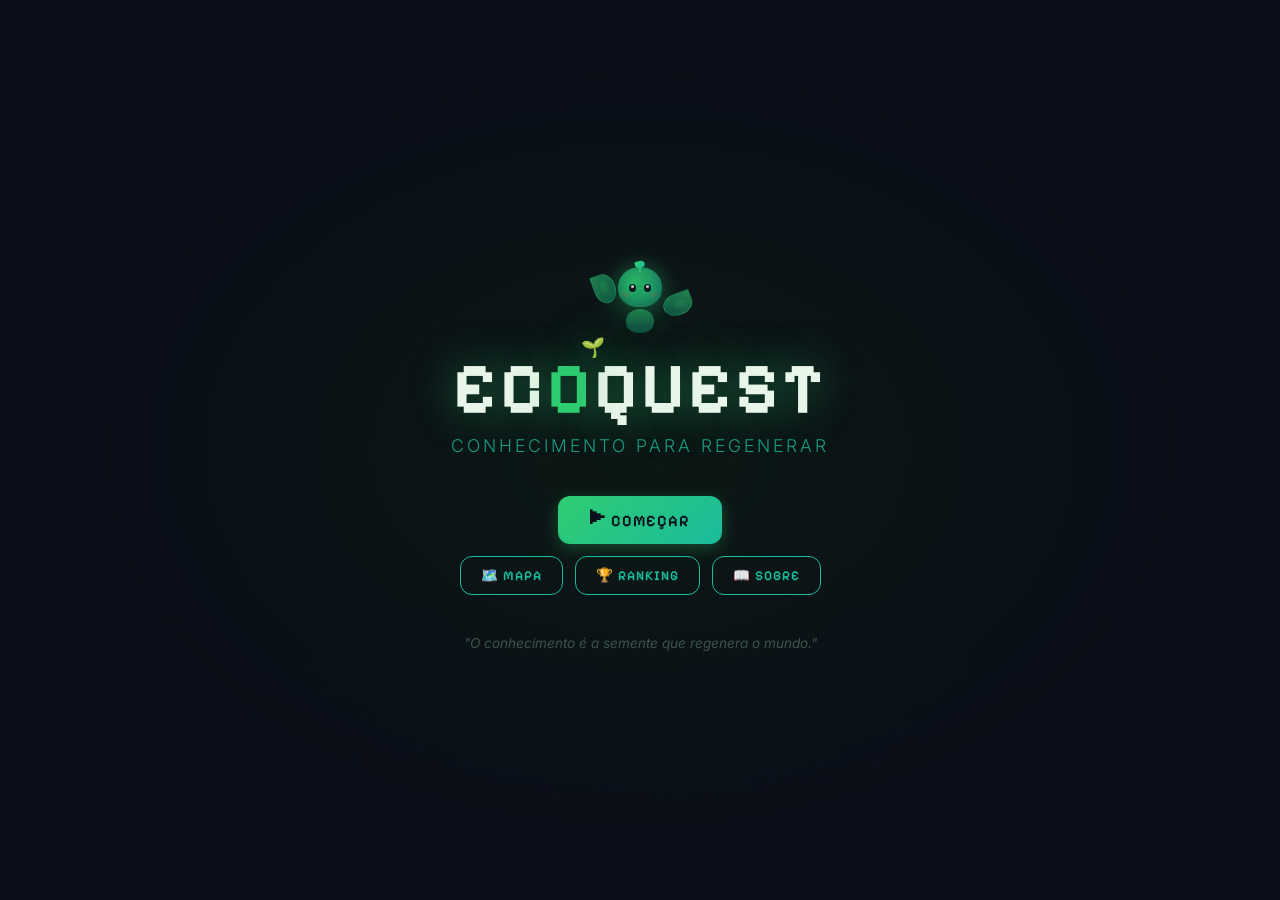
==== index.html @ da59be62 "primeiro commit" ====
<!DOCTYPE html>
<html lang="pt-BR">
<head>
  <meta charset="UTF-8">
  <meta name="viewport" content="width=device-width, initial-scale=1.0">
  <title>ECOQUEST — Conhecimento para Regenerar</title>
  <link rel="stylesheet" href="css/style.css">
  <link rel="icon" href="data:image/svg+xml,<svg xmlns='http://www.w3.org/2000/svg' viewBox='0 0 100 100'><text y='.9em' font-size='90'>🌱</text></svg>">
</head>
<body>
  <canvas id="particles-canvas"></canvas>

  <div id="parallax-container">
    <div class="parallax-layer layer-stars" data-speed="0.015"></div>
    <div class="parallax-layer layer-nebula" data-speed="0.025"></div>
    <div class="parallax-layer layer-mountains" data-speed="0.04"></div>
    <div class="parallax-layer layer-trees" data-speed="0.07"></div>
    <div class="parallax-layer layer-ground" data-speed="0.12"></div>
  </div>

  <div id="app">

    <!-- HUD -->
    <div class="hud" id="hud" style="display:none;">
      <div class="hud-left">
        <span class="hud-item">
          <span class="icon">🌱</span>
          <span class="label">Sementes:</span>
          <span class="value" id="hud-seeds">0</span>
        </span>
        <span class="hud-item">
          <span class="icon">⭐</span>
          <span class="label">Nível:</span>
          <span class="value" id="hud-level">1</span>
        </span>
        <span class="hud-item">
          <span class="icon">🔥</span>
          <span class="label">Combo:</span>
          <span class="value" id="hud-combo">0</span>
        </span>
        <span class="hud-item" id="hud-player" style="opacity:0.6;">
          <span class="icon">👤</span>
          <span class="value" id="hud-username" style="font-size:0.7rem;">Jogador</span>
        </span>
      </div>
      <div class="hud-right">
        <span class="hud-item">
          <span class="icon">✨</span>
          <span class="label">XP:</span>
          <span class="value" id="hud-xp">0</span>
        </span>
        <button class="hud-hamburger" id="hud-menu-btn">☰</button>
      </div>
    </div>

    <!-- SCREEN: INITIAL -->
    <div class="screen active" id="screen-initial">
      <div class="initial-content">
        <div class="sprite sprite-eco" id="eco-intro-sprite">
          <div class="sprite-eco-sparkle"></div>
          <div class="sprite-eco-sparkle"></div>
          <div class="sprite-eco-sparkle"></div>
          <div class="sprite-eco-sparkle"></div>
          <div class="sprite-eco-sparkle"></div>
          <div class="sprite-eco-ear left"></div>
          <div class="sprite-eco-ear right"></div>
          <div class="sprite-eco-head">
            <div class="sprite-eco-sprout"></div>
            <div class="sprite-eco-cheek left"></div>
            <div class="sprite-eco-cheek right"></div>
            <div class="sprite-eco-eyes">
              <div class="sprite-eco-eye"></div>
              <div class="sprite-eco-eye"></div>
            </div>
          </div>
          <div class="sprite-eco-body"></div>
        </div>
        <div class="initial-logo">
          <div class="initial-logo-main">
            <span>EC</span><span class="o-letter">O</span><span>QUEST</span>
          </div>
        </div>
        <div class="initial-subtitle">CONHECIMENTO PARA REGENERAR</div>
        <button class="btn-crystal" onclick="showScreen('screen-login')">
          ▶ Começar
        </button>
        <div style="margin-top:12px;display:flex;gap:12px;justify-content:center;flex-wrap:wrap;">
          <button class="btn-crystal secondary small" onclick="showScreen('screen-roadmap')">🗺️ Mapa</button>
          <button class="btn-crystal secondary small" onclick="showScreen('screen-ranking')">🏆 Ranking</button>
          <button class="btn-crystal secondary small" onclick="showScreen('screen-about')">📖 Sobre</button>
        </div>
        <div class="initial-quote">"O conhecimento é a semente que regenera o mundo."</div>
      </div>
    </div>

    <!-- SCREEN: LOGIN -->
    <div class="screen" id="screen-login">
      <div class="glass" style="padding:32px;max-width:400px;width:100%;text-align:center;">
        <div style="font-size:3rem;margin-bottom:12px;">🌱</div>
        <div style="font-family:var(--font-display);font-size:1.2rem;color:var(--emerald-glow);margin-bottom:8px;">Qual seu nome?</div>
        <div style="font-size:0.85rem;color:var(--moss-gray);margin-bottom:20px;">Digite um nome para salvar seu progresso</div>
        <input class="settings-input" id="login-name" placeholder="Seu nome..." maxlength="20" style="text-align:center;font-size:1.1rem;margin-bottom:16px;">
        <div id="login-status" style="font-size:0.8rem;color:var(--moss-gray);margin-bottom:12px;min-height:20px;"></div>
        <button class="btn-crystal" onclick="doLogin()" id="login-btn">▶ Entrar</button>
        <button class="btn-crystal secondary small" onclick="showScreen('screen-initial')" style="margin-top:8px;">← Voltar</button>
      </div>
    </div>

    <!-- SCREEN: MENU -->
    <div class="screen" id="screen-menu">
      <div class="menu-grid" style="animation: fadeInUp 0.5s ease;">
        <div class="menu-item" onclick="showBiomeSelector()">
          <span class="menu-item-icon">🌿</span>
          <div class="menu-item-label">Jogar Quiz</div>
          <div class="menu-item-desc">Teste seus conhecimentos</div>
        </div>
        <div class="menu-item" onclick="showScreen('screen-roadmap')">
          <span class="menu-item-icon">🗺️</span>
          <div class="menu-item-label">Jornada</div>
          <div class="menu-item-desc">Mapa dos Biomas</div>
        </div>
        <div class="menu-item" onclick="showScreen('screen-missions')">
          <span class="menu-item-icon">⚔️</span>
          <div class="menu-item-label">Missões</div>
          <div class="menu-item-desc">Desafios diários</div>
        </div>
        <div class="menu-item" onclick="showScreen('screen-ranking')">
          <span class="menu-item-icon">🏆</span>
          <div class="menu-item-label">Ranking</div>
          <div class="menu-item-desc">Classificação</div>
        </div>
        <div class="menu-item" onclick="showScreen('screen-achievements')">
          <span class="menu-item-icon">🎖️</span>
          <div class="menu-item-label">Conquistas</div>
          <div class="menu-item-desc">Medalhas e troféus</div>
        </div>
        <div class="menu-item" onclick="showScreen('screen-about')">
          <span class="menu-item-icon">📖</span>
          <div class="menu-item-label">Sobre</div>
          <div class="menu-item-desc">O Projeto</div>
        </div>
        <div class="menu-item" onclick="showScreen('screen-settings')">
          <span class="menu-item-icon">⚙️</span>
          <div class="menu-item-label">Ajustes</div>
          <div class="menu-item-desc">Configurações</div>
        </div>
      </div>
      <button class="back-btn" onclick="showScreen('screen-initial')" style="top:60px;">← Sair</button>
    </div>

    <!-- SCREEN: BIOME SELECTOR -->
    <div class="screen" id="screen-biome-select">
      <div class="glass" style="padding:28px 24px;max-width:550px;width:100%;text-align:center;">
        <div style="font-family:var(--font-display);font-size:1.3rem;color:var(--emerald-glow);margin-bottom:8px;">🌍 Escolha um Bioma</div>
        <div style="font-size:0.85rem;color:var(--moss-gray);margin-bottom:16px;">Selecione uma área para explorar</div>
        <div class="biome-selector" id="biome-selector"></div>
        <div style="font-family:var(--font-display);font-size:0.9rem;color:var(--moss-gray);margin-bottom:12px;">Dificuldade</div>
        <div class="difficulty-selector" id="difficulty-selector">
          <div class="difficulty-option selected" data-diff="facil" onclick="selectDifficulty(this)">🌱 Fácil</div>
          <div class="difficulty-option" data-diff="medio" onclick="selectDifficulty(this)">🌿 Médio</div>
          <div class="difficulty-option" data-diff="dificil" onclick="selectDifficulty(this)">🌳 Difícil</div>
        </div>
        <button class="btn-crystal" onclick="startQuiz()" style="margin-top:12px;">▶ Explorar</button>
        <button class="btn-crystal secondary small" onclick="showScreen('screen-menu')" style="margin-top:8px;">← Voltar</button>
      </div>
    </div>

    <!-- SCREEN: QUIZ -->
    <div class="screen" id="screen-quiz">
      <div class="quiz-container">
        <div class="quiz-header">
          <div class="quiz-biome">
            <span class="quiz-biome-icon" id="quiz-biome-icon">🌲</span>
            <span id="quiz-biome-name">Florestas</span>
          </div>
          <div class="quiz-progress-text" id="quiz-progress">1/10</div>
          <div class="quiz-timer" id="quiz-timer">⏱️ 0:45</div>
        </div>
        <div class="progress-vine">
          <div class="progress-vine-fill" id="progress-fill" style="width:0%"></div>
        </div>
        <div class="quiz-question-card glass">
          <div class="quiz-question-number" id="quiz-q-number">PERGUNTA 1</div>
          <div class="quiz-question-text" id="quiz-question">Carregando...</div>
        </div>
        <div class="quiz-options" id="quiz-options"></div>
        <div class="quiz-footer">
          <div class="quiz-combo" id="quiz-combo">🔥 Combo: 0</div>
          <div class="sprite sprite-eco sprite-eco-sm" id="quiz-eco">
            <div class="sprite-eco-sparkle"></div>
            <div class="sprite-eco-sparkle"></div>
            <div class="sprite-eco-sparkle"></div>
            <div class="sprite-eco-ear left"></div>
            <div class="sprite-eco-ear right"></div>
            <div class="sprite-eco-head">
              <div class="sprite-eco-sprout"></div>
              <div class="sprite-eco-cheek left"></div>
              <div class="sprite-eco-cheek right"></div>
              <div class="sprite-eco-eyes">
                <div class="sprite-eco-eye"></div>
                <div class="sprite-eco-eye"></div>
              </div>
            </div>
            <div class="sprite-eco-body"></div>
          </div>
          <div class="quiz-xp" id="quiz-xp">⭐ XP: +0</div>
        </div>
      </div>
      <button class="back-btn" onclick="cancelQuiz()" style="top:60px;">← Sair</button>
    </div>

    <!-- SCREEN: RESULT -->
    <div class="screen" id="screen-result">
      <div class="result-container">
        <div class="result-title">Quiz Completo!</div>
        <div class="sprite-tree" id="result-tree">
          <div class="sprite-tree-crown"></div>
          <div class="sprite-tree-trunk"></div>
        </div>
        <div class="result-medal" id="result-medal">🏅</div>
        <div class="result-rank" id="result-rank">🌱 Semente</div>
        <div class="result-stats">
          <div class="result-stat">
            <div class="result-stat-value" id="result-score">0</div>
            <div class="result-stat-label">Pontuação</div>
          </div>
          <div class="result-stat">
            <div class="result-stat-value" id="result-xp">+0</div>
            <div class="result-stat-label">XP Ganho</div>
          </div>
          <div class="result-stat">
            <div class="result-stat-value" id="result-combo">0</div>
            <div class="result-stat-label">Combo Máximo</div>
          </div>
        </div>
        <div class="result-phrase" id="result-phrase">"Cada acerto é uma árvore plantada no futuro."</div>
        <div class="result-buttons">
          <button class="btn-crystal" onclick="showScreen('screen-menu')">📋 Menu</button>
          <button class="btn-crystal secondary" onclick="showScreen('screen-roadmap')">🗺️ Jornada</button>
          <button class="btn-crystal small" onclick="showBiomeSelector()">↻ Jogar Novamente</button>
        </div>
      </div>
    </div>

    <!-- SCREEN: ACHIEVEMENTS -->
    <div class="screen" id="screen-achievements">
      <div class="achievements-container">
        <div class="achievements-title">📖 Conquistas</div>
        <div id="achievements-list"></div>
      </div>
      <button class="back-btn" onclick="showScreen('screen-menu')">← Voltar</button>
    </div>

    <!-- SCREEN: RANKING -->
    <div class="screen" id="screen-ranking">
      <div class="ranking-container">
        <div class="ranking-title">🏆 Ranking</div>
        <div class="ranking-podium" id="ranking-podium"></div>
        <div class="ranking-list" id="ranking-list"></div>
      </div>
      <button class="back-btn" onclick="showScreen('screen-menu')">← Voltar</button>
    </div>

    <!-- SCREEN: MISSIONS -->
    <div class="screen" id="screen-missions">
      <div class="missions-container">
        <div class="missions-title">Missões</div>
        <div class="missions-section-title">🌱 Diárias</div>
        <div id="missions-daily"></div>
        <div class="missions-section-title">🌳 Semanais</div>
        <div id="missions-weekly"></div>
      </div>
      <button class="back-btn" onclick="showScreen('screen-menu')">← Voltar</button>
    </div>

    <!-- SCREEN: ROADMAP -->
    <div class="screen" id="screen-roadmap">
      <div class="roadmap-container">
        <div class="roadmap-title">🗺️ Jornada dos Biomas</div>
        <svg class="roadmap-svg" id="roadmap-svg" viewBox="0 0 800 500" xmlns="http://www.w3.org/2000/svg">
          <defs>
            <filter id="nodeGlow">
              <feGaussianBlur stdDeviation="3" result="coloredBlur"/>
              <feMerge>
                <feMergeNode in="coloredBlur"/>
                <feMergeNode in="SourceGraphic"/>
              </feMerge>
            </filter>
            <linearGradient id="pathGrad" x1="0%" y1="0%" x2="100%" y2="0%">
              <stop offset="0%" stop-color="#2ECC71" stop-opacity="0.3"/>
              <stop offset="100%" stop-color="#1ABC9C" stop-opacity="0.6"/>
            </linearGradient>
          </defs>
        </svg>
      </div>
      <button class="back-btn" onclick="showScreen('screen-menu')">← Voltar</button>
    </div>

    <!-- SCREEN: SETTINGS -->
    <div class="screen" id="screen-settings">
      <div class="settings-container">
        <div class="settings-title">⚙️ Configurações</div>
        <div class="glass" style="padding:24px;">
          <div class="settings-group">
            <label class="settings-label">Jogador</label>
            <div style="display:flex;align-items:center;gap:10px;">
              <span style="font-family:var(--font-display);font-size:1rem;color:var(--spore-white);" id="settings-display-name">Jogador</span>
              <button class="btn-crystal secondary small" onclick="logout()">🚪 Trocar de nome</button>
            </div>
          </div>
          <div class="settings-group">
            <label class="settings-label">Efeitos Sonoros</label>
            <div style="display:flex;gap:10px;">
              <button class="btn-crystal small" onclick="toggleSound(true)" id="sound-on-btn">🔊 Ligado</button>
              <button class="btn-crystal secondary small" onclick="toggleSound(false)" id="sound-off-btn">🔇 Desligado</button>
            </div>
          </div>
        </div>
      </div>
      <button class="back-btn" onclick="showScreen('screen-menu')">← Voltar</button>
    </div>

    <!-- SCREEN: ABOUT -->
    <div class="screen" id="screen-about">
      <div class="about-container">
        <div class="about-title">📖 Sobre o ECOQUEST</div>
        <div class="glass" style="padding:24px;">
          <div class="about-content">
            <p><strong>ECOQUEST</strong> é um projeto educacional interativo que usa quizzes para ensinar sobre meio ambiente de forma divertida.</p>
            <p>🌱 <strong>Missão:</strong> Transformar conhecimento ambiental em uma experiência de jogo inesquecível.</p>
            <p>🌍 <strong>Visão:</strong> Um mundo onde cada pessoa entende seu papel na proteção do planeta.</p>
            <p>💚 <strong>Valores:</strong> Sustentabilidade, educação, diversão e esperança.</p>
            <p style="margin-top:16px;text-align:center;color:var(--emerald-glow);">
              ✦ ECOQUEST v1.0 — "Conhecimento para Regenerar" ✦
            </p>
            <p style="text-align:center;color:var(--moss-gray);font-size:0.8rem;">
              Projeto de Pesquisa 2026 • Equipe ECOQUEST
            </p>
          </div>
        </div>
      </div>
      <button class="back-btn" onclick="showScreen('screen-menu')">← Voltar</button>
    </div>

    <!-- EXPLANATION OVERLAY -->
    <div class="explanation-overlay" id="explanation-overlay">
      <div class="explanation-card glass">
        <div class="explanation-icon" id="explanation-icon">💡</div>
        <div class="explanation-text" id="explanation-text"></div>
        <button class="btn-crystal" onclick="closeExplanation()">Continuar →</button>
      </div>
    </div>

    <!-- LEVEL UP OVERLAY -->
    <div class="levelup-overlay" id="levelup-overlay">
      <div class="levelup-content">
        <div class="levelup-icon">🌟</div>
        <div class="levelup-title">Nível <span id="levelup-number">2</span>!</div>
        <div class="levelup-subtitle">Continue respondendo perguntas para subir de nível</div>
        <button class="btn-crystal" onclick="closeLevelUp()" style="margin-top:20px;">Continuar</button>
      </div>
    </div>

  </div>

  <script src="js/questions.js"></script>
  <script src="js/supabase.js"></script>
  <script src="js/app.js"></script>
</body>
</html>
---- css/style.css ----
@import url('https://fonts.googleapis.com/css2?family=Inter:wght@300;400;500;600;700;800&family=Press+Start+2P&display=swap');
@import url('https://fonts.googleapis.com/css2?family=Pixelify+Sans:wght@400;500;600;700&display=swap');

:root {
  --deep-void: #0A0E1A;
  --forest-night: #0D1B14;
  --emerald-glow: #2ECC71;
  --cyan-biolume: #1ABC9C;
  --ocean-depth: #0D47A1;
  --amber-spark: #F39C12;
  --spore-white: #E8F5E9;
  --moss-gray: #5D7B6F;
  --crystal-pink: #E91E63;
  --toxic-warning: #E74C3C;
  --card-bg: rgba(13, 27, 20, 0.7);
  --card-border: rgba(46, 204, 113, 0.15);
  --glow-green: 0 0 20px rgba(46, 204, 113, 0.3);
  --glow-cyan: 0 0 20px rgba(26, 188, 156, 0.3);
  --glow-gold: 0 0 20px rgba(243, 156, 18, 0.3);
  --font-display: 'Pixelify Sans', 'Press Start 2P', monospace;
  --font-body: 'Inter', system-ui, sans-serif;
}

* {
  margin: 0;
  padding: 0;
  box-sizing: border-box;
}

html, body {
  width: 100%;
  height: 100%;
  overflow: hidden;
  background: var(--deep-void);
  color: var(--spore-white);
  font-family: var(--font-body);
  -webkit-font-smoothing: antialiased;
}

#particles-canvas {
  position: fixed;
  top: 0;
  left: 0;
  width: 100%;
  height: 100%;
  z-index: 0;
  pointer-events: none;
}

/* ─── PARALLAX SYSTEM ────────────────────────────────────── */
#parallax-container {
  position: fixed;
  top: 0;
  left: 0;
  width: 100%;
  height: 100%;
  z-index: 0;
  pointer-events: none;
  overflow: hidden;
}

.parallax-layer {
  position: absolute;
  top: -5%;
  left: -5%;
  width: 110%;
  height: 110%;
  will-change: transform;
}

.layer-stars {
  background:
    radial-gradient(1px 1px at 10% 20%, rgba(255,255,255,0.6), transparent),
    radial-gradient(1px 1px at 30% 50%, rgba(255,255,255,0.4), transparent),
    radial-gradient(1.5px 1.5px at 50% 10%, rgba(255,255,255,0.7), transparent),
    radial-gradient(1px 1px at 70% 80%, rgba(255,255,255,0.3), transparent),
    radial-gradient(1px 1px at 90% 30%, rgba(255,255,255,0.5), transparent),
    radial-gradient(1px 1px at 15% 70%, rgba(255,255,255,0.4), transparent),
    radial-gradient(1.5px 1.5px at 85% 60%, rgba(255,255,255,0.6), transparent),
    radial-gradient(1px 1px at 45% 40%, rgba(255,255,255,0.3), transparent),
    radial-gradient(1px 1px at 60% 90%, rgba(255,255,255,0.5), transparent),
    radial-gradient(1px 1px at 25% 85%, rgba(46,204,113,0.3), transparent),
    radial-gradient(1px 1px at 75% 15%, rgba(26,188,156,0.3), transparent);
  background-size: 200px 200px;
  opacity: 0.8;
}

.layer-nebula {
  background:
    radial-gradient(ellipse at 20% 30%, rgba(46,204,113,0.04) 0%, transparent 50%),
    radial-gradient(ellipse at 80% 60%, rgba(26,188,156,0.03) 0%, transparent 50%),
    radial-gradient(ellipse at 50% 20%, rgba(15,80,60,0.05) 0%, transparent 40%);
}

.layer-mountains {
  background:
    radial-gradient(ellipse 120% 30% at 50% 100%, rgba(13,27,20,0) 0%, var(--deep-void) 100%);
}

.layer-mountains::before {
  content: '';
  position: absolute;
  bottom: 0;
  left: 0;
  width: 100%;
  height: 35%;
  background:
    /* Mountain range */
    radial-gradient(ellipse 80% 100% at 10% 100%, rgba(13,27,20,0.9) 0%, transparent 100%),
    radial-gradient(ellipse 100% 80% at 30% 100%, rgba(10,20,15,0.8) 0%, transparent 100%),
    radial-gradient(ellipse 60% 100% at 50% 100%, rgba(13,27,20,0.85) 0%, transparent 100%),
    radial-gradient(ellipse 90% 90% at 70% 100%, rgba(10,20,15,0.75) 0%, transparent 100%),
    radial-gradient(ellipse 70% 100% at 90% 100%, rgba(13,27,20,0.9) 0%, transparent 100%);
  opacity: 0.5;
}

.layer-trees {
  background:
    radial-gradient(ellipse 120% 25% at 50% 100%, rgba(10,14,26,0.4) 0%, transparent 100%);
}

.layer-trees::before {
  content: '';
  position: absolute;
  bottom: 0;
  left: 0;
  width: 100%;
  height: 30%;
  background:
    /* Tree shapes as radial gradients */
    radial-gradient(ellipse 8% 60% at 5% 100%, rgba(13,40,25,0.7) 0%, transparent 100%),
    radial-gradient(ellipse 6% 50% at 12% 100%, rgba(10,35,20,0.6) 0%, transparent 100%),
    radial-gradient(ellipse 10% 70% at 20% 100%, rgba(13,45,25,0.8) 0%, transparent 100%),
    radial-gradient(ellipse 5% 45% at 28% 100%, rgba(10,30,18,0.5) 0%, transparent 100%),
    radial-gradient(ellipse 8% 65% at 35% 100%, rgba(13,40,22,0.7) 0%, transparent 100%),
    radial-gradient(ellipse 7% 55% at 45% 100%, rgba(10,35,20,0.6) 0%, transparent 100%),
    radial-gradient(ellipse 9% 70% at 55% 100%, rgba(13,45,28,0.8) 0%, transparent 100%),
    radial-gradient(ellipse 6% 50% at 62% 100%, rgba(10,30,18,0.5) 0%, transparent 100%),
    radial-gradient(ellipse 8% 60% at 72% 100%, rgba(13,40,22,0.7) 0%, transparent 100%),
    radial-gradient(ellipse 7% 55% at 80% 100%, rgba(10,35,20,0.6) 0%, transparent 100%),
    radial-gradient(ellipse 10% 70% at 88% 100%, rgba(13,45,25,0.8) 0%, transparent 100%),
    radial-gradient(ellipse 6% 50% at 95% 100%, rgba(10,30,18,0.5) 0%, transparent 100%);
  opacity: 0.4;
}

.layer-ground {
  background: linear-gradient(180deg, transparent 85%, rgba(10,14,26,1) 100%);
}

.layer-ground::before {
  content: '';
  position: absolute;
  bottom: 0;
  left: 0;
  width: 100%;
  height: 8%;
  background:
    radial-gradient(ellipse 30% 100% at 15% 100%, rgba(46,204,113,0.06) 0%, transparent 100%),
    radial-gradient(ellipse 20% 100% at 40% 100%, rgba(26,188,156,0.04) 0%, transparent 100%),
    radial-gradient(ellipse 25% 100% at 65% 100%, rgba(46,204,113,0.05) 0%, transparent 100%),
    radial-gradient(ellipse 20% 100% at 85% 100%, rgba(26,188,156,0.03) 0%, transparent 100%);
}

/* ─── SPRITE STYLES ──────────────────────────────────────── */
.sprite {
  display: inline-block;
  flex-shrink: 0;
}

/* ─── ECO MASCOT ─────────────────────────────────────────
   A cute forest spirit: round head, leaf ears, glowing eyes,
   tiny body, sprout on top, soft floating sparkles.
   ─────────────────────────────────────────────────────── */

.sprite-eco {
  width: 100px;
  height: 100px;
  position: relative;
  --eco-green: #2ECC71;
  --eco-cyan: #1ABC9C;
  --eco-dark: #0D1B14;
}

/* Aura glow */
.sprite-eco::before {
  content: '';
  position: absolute;
  width: 90px;
  height: 90px;
  left: 50%;
  top: 50%;
  transform: translate(-50%, -50%);
  border-radius: 50%;
  background: radial-gradient(circle, rgba(46,204,113,0.15) 0%, transparent 70%);
  animation: ecoAura 3s ease-in-out infinite;
}

@keyframes ecoAura {
  0%, 100% { transform: translate(-50%, -50%) scale(1); opacity: 0.6; }
  50% { transform: translate(-50%, -50%) scale(1.2); opacity: 1; }
}

/* Floating sparkles */
.sprite-eco-sparkle {
  position: absolute;
  width: 4px;
  height: 4px;
  background: var(--eco-green);
  border-radius: 50%;
  box-shadow: 0 0 6px var(--eco-green);
  animation: ecoSparkle var(--dur, 2s) ease-in-out infinite;
  opacity: 0;
}

.sprite-eco-sparkle:nth-child(1) { --dur: 2.5s; top: 5%; left: 10%; --delay: 0s; }
.sprite-eco-sparkle:nth-child(2) { --dur: 3s; top: 15%; right: 8%; --delay: 0.5s; }
.sprite-eco-sparkle:nth-child(3) { --dur: 2s; bottom: 10%; left: 5%; --delay: 1s; }
.sprite-eco-sparkle:nth-child(4) { --dur: 2.8s; bottom: 5%; right: 12%; --delay: 0.3s; }
.sprite-eco-sparkle:nth-child(5) { --dur: 3.2s; top: 0; left: 45%; --delay: 0.8s; }

@keyframes ecoSparkle {
  0%, 100% { opacity: 0; transform: translateY(0) scale(0); }
  50% { opacity: 0.8; transform: translateY(-10px) scale(1); }
}

/* Leaf ears */
.sprite-eco-ear {
  position: absolute;
  width: 22px;
  height: 30px;
  top: 20px;
  border-radius: 0 50% 50% 50%;
  background: linear-gradient(135deg, rgba(46,204,113,0.6), rgba(26,188,156,0.3));
  border: 1px solid rgba(46,204,113,0.2);
  z-index: 0;
  animation: ecoEarWiggle 4s ease-in-out infinite;
}

.sprite-eco-ear::after {
  content: '';
  position: absolute;
  width: 8px;
  height: 12px;
  top: 6px;
  left: 6px;
  border-radius: 50%;
  background: rgba(46,204,113,0.15);
}

.sprite-eco-ear.left {
  left: 8px;
  transform: rotate(-20deg);
  transform-origin: bottom right;
}

.sprite-eco-ear.right {
  right: 8px;
  transform: rotate(70deg);
  transform-origin: bottom left;
  animation-delay: -2s;
}

@keyframes ecoEarWiggle {
  0%, 70%, 100% { transform: var(--ear-rest); }
  75% { transform: var(--ear-wiggle); }
  80% { transform: var(--ear-rest); }
  85% { transform: var(--ear-wiggle); }
}

.sprite-eco-ear.left {
  --ear-rest: rotate(-20deg);
  --ear-wiggle: rotate(-10deg);
}

.sprite-eco-ear.right {
  --ear-rest: rotate(70deg);
  --ear-wiggle: rotate(60deg);
}

/* Head */
.sprite-eco-head {
  position: absolute;
  width: 44px;
  height: 40px;
  left: 50%;
  top: 38%;
  transform: translate(-50%, -50%);
  border-radius: 50% 50% 45% 45%;
  background: radial-gradient(circle at 40% 35%, rgba(46,204,113,0.85), rgba(26,188,156,0.55));
  box-shadow:
    0 0 20px rgba(46,204,113,0.3),
    inset 0 -3px 8px rgba(0,0,0,0.15);
}

/* Sprout on top */
.sprite-eco-sprout {
  position: absolute;
  top: -6px;
  left: 50%;
  transform: translateX(-50%);
  width: 8px;
  height: 12px;
}

.sprite-eco-sprout::before {
  content: '';
  position: absolute;
  bottom: 0;
  left: 50%;
  transform: translateX(-50%);
  width: 2px;
  height: 8px;
  background: rgba(46,204,113,0.6);
  border-radius: 1px;
}

.sprite-eco-sprout::after {
  content: '';
  position: absolute;
  top: 0;
  left: 50%;
  transform: translateX(-50%) rotate(-15deg);
  width: 10px;
  height: 7px;
  background: linear-gradient(135deg, var(--eco-green), var(--eco-cyan));
  border-radius: 0 50% 50% 50%;
  animation: ecoSproutWiggle 3s ease-in-out infinite;
}

@keyframes ecoSproutWiggle {
  0%, 100% { transform: translateX(-50%) rotate(-15deg); }
  50% { transform: translateX(-50%) rotate(-5deg); }
}

/* Eyes */
.sprite-eco-eyes {
  position: absolute;
  width: 26px;
  height: 10px;
  left: 50%;
  top: 55%;
  transform: translate(-50%, -50%);
  display: flex;
  gap: 8px;
  justify-content: center;
  z-index: 2;
}

.sprite-eco-eye {
  width: 7px;
  height: 8px;
  background: var(--deep-void);
  border-radius: 50%;
  position: relative;
  animation: ecoBlink 3.5s ease-in-out infinite;
  box-shadow: 0 0 4px rgba(46,204,113,0.3);
}

.sprite-eco-eye::before {
  content: '';
  position: absolute;
  width: 3px;
  height: 3px;
  background: white;
  border-radius: 50%;
  top: 1px;
  left: 1.5px;
  opacity: 0.8;
}

.sprite-eco-eye::after {
  content: '';
  position: absolute;
  width: 100%;
  height: 100%;
  top: 0;
  left: 0;
  border-radius: 50%;
  background: rgba(46,204,113,0.08);
  box-shadow: 0 0 8px rgba(46,204,113,0.2);
}

/* Cheeks */
.sprite-eco-cheek {
  position: absolute;
  width: 8px;
  height: 5px;
  background: rgba(231, 76, 60, 0.15);
  border-radius: 50%;
  top: 62%;
  z-index: 1;
}

.sprite-eco-cheek.left { left: 4px; }
.sprite-eco-cheek.right { right: 4px; }

@keyframes ecoBlink {
  0%, 42%, 48%, 100% { transform: scaleY(1); }
  45% { transform: scaleY(0.1); }
}

/* Body (small leaf drop) */
.sprite-eco-body {
  position: absolute;
  width: 28px;
  height: 24px;
  left: 50%;
  top: 60%;
  transform: translate(-50%, 0);
  border-radius: 50% 50% 45% 45%;
  background: linear-gradient(180deg, rgba(46,204,113,0.5), rgba(26,188,156,0.3));
  box-shadow: 0 4px 8px rgba(0,0,0,0.1);
}

/* ─── ECO ANIMATIONS ─────────────────────────────────── */

/* Celebrate */
.sprite-eco.celebrate .sprite-eco-head {
  animation: ecoCelebrate 0.6s ease;
}

.sprite-eco.celebrate .sprite-eco-ear {
  animation: ecoCelebrateEars 0.6s ease;
}

@keyframes ecoCelebrate {
  0% { transform: translate(-50%, -50%) scale(1) rotate(0); }
  20% { transform: translate(-50%, -70%) scale(1.15) rotate(-5deg); }
  40% { transform: translate(-50%, -55%) scale(1.05) rotate(3deg); }
  60% { transform: translate(-50%, -65%) scale(1.1) rotate(-2deg); }
  100% { transform: translate(-50%, -50%) scale(1) rotate(0); }
}

@keyframes ecoCelebrateEars {
  0% { transform: var(--ear-rest); }
  20% { transform: var(--ear-wiggle); }
  40% { transform: var(--ear-rest); }
  60% { transform: var(--ear-wiggle); }
  100% { transform: var(--ear-rest); }
}

/* Sad */
.sprite-eco.sad .sprite-eco-head {
  animation: ecoSad 0.5s ease;
}

.sprite-eco.sad .sprite-eco-eye {
  background: var(--toxic-warning);
  width: 5px;
  height: 3px;
  border-radius: 0 0 50% 50%;
  animation: none;
}

.sprite-eco.sad .sprite-eco-eye::before {
  display: none;
}

.sprite-eco.sad .sprite-eco-ear {
  animation: ecoSadEars 0.5s ease;
}

@keyframes ecoSadEars {
  0% { transform: var(--ear-rest); }
  25% { transform: var(--ear-wiggle); }
  50% { transform: var(--ear-rest); }
  75% { transform: var(--ear-wiggle); }
  100% { transform: var(--ear-rest); }
}

@keyframes ecoSad {
  0% { transform: translate(-50%, -50%) rotate(0); }
  25% { transform: translate(-50%, -50%) rotate(-6deg); }
  50% { transform: translate(-50%, -50%) rotate(6deg); }
  75% { transform: translate(-50%, -50%) rotate(-3deg); }
  100% { transform: translate(-50%, -50%) rotate(0); }
}

/* Smol Eco for quiz footer */
.sprite-eco-sm {
  width: 46px;
  height: 46px;
}

.sprite-eco-sm::before {
  width: 44px;
  height: 44px;
}

.sprite-eco-sm .sprite-eco-head {
  width: 24px;
  height: 22px;
}

.sprite-eco-sm .sprite-eco-ear {
  width: 12px;
  height: 16px;
  top: 12px;
}

.sprite-eco-sm .sprite-eco-ear::after {
  width: 4px;
  height: 6px;
  top: 3px;
  left: 3px;
}

.sprite-eco-sm .sprite-eco-ear.left { left: 2px; }
.sprite-eco-sm .sprite-eco-ear.right { right: 2px; }

.sprite-eco-sm .sprite-eco-eyes {
  width: 14px;
  height: 6px;
  gap: 4px;
}

.sprite-eco-sm .sprite-eco-eye {
  width: 4px;
  height: 4px;
}

.sprite-eco-sm .sprite-eco-eye::before {
  width: 1.5px;
  height: 1.5px;
  top: 0.5px;
  left: 1px;
}

.sprite-eco-sm .sprite-eco-cheek {
  width: 5px;
  height: 3px;
}

.sprite-eco-sm .sprite-eco-sprout {
  width: 5px;
  height: 8px;
  top: -4px;
}

.sprite-eco-sm .sprite-eco-sprout::before {
  height: 5px;
  width: 1.5px;
}

.sprite-eco-sm .sprite-eco-sprout::after {
  width: 6px;
  height: 5px;
}

.sprite-eco-sm .sprite-eco-body {
  width: 15px;
  height: 13px;
}

.sprite-eco-sm .sprite-eco-sparkle {
  width: 2px;
  height: 2px;
}

/* Tree sprite */
.sprite-tree {
  width: 120px;
  height: 150px;
  position: relative;
  margin: 0 auto;
}

.sprite-tree-trunk {
  position: absolute;
  bottom: 0;
  left: 50%;
  transform: translateX(-50%);
  width: 20px;
  height: 60px;
  background: linear-gradient(180deg, #5D4037, #3E2723);
  border-radius: 4px 4px 8px 8px;
}

.sprite-tree-crown {
  position: absolute;
  top: 0;
  left: 50%;
  transform: translateX(-50%);
  width: 100px;
  height: 100px;
  border-radius: 50% 50% 50% 50%;
  background:
    radial-gradient(circle at 40% 40%, rgba(46,204,113,0.7), rgba(39,174,96,0.5));
  box-shadow:
    0 0 40px rgba(46,204,113,0.3),
    inset 0 -20px 40px rgba(0,0,0,0.15);
}

.sprite-tree-crown::before {
  content: '';
  position: absolute;
  width: 60px;
  height: 50px;
  border-radius: 50%;
  background: rgba(46,204,113,0.4);
  top: -15px;
  left: 20px;
  filter: blur(5px);
}

.sprite-tree.dead .sprite-tree-trunk {
  background: linear-gradient(180deg, #616161, #424242);
}

.sprite-tree.dead .sprite-tree-crown {
  background: radial-gradient(circle at 40% 40%, rgba(158,158,158,0.4), rgba(97,97,97,0.3));
  box-shadow: none;
}

.sprite-tree.flourishing .sprite-tree-crown {
  background:
    radial-gradient(circle at 40% 35%, rgba(46,204,113,0.8), rgba(39,174,96,0.6)),
    radial-gradient(circle at 60% 60%, rgba(26,188,156,0.3), transparent);
  box-shadow:
    0 0 50px rgba(46,204,113,0.4),
    0 0 80px rgba(26,188,156,0.2);
}

.sprite-tree.flourishing .sprite-tree-crown::after {
  content: '🌸';
  position: absolute;
  font-size: 16px;
  top: 15px;
  right: 10px;
  animation: swayLeaf 2s ease-in-out infinite;
}

.sprite-tree.ancestral {
  width: 160px;
  height: 200px;
}

.sprite-tree.ancestral .sprite-tree-trunk {
  width: 30px;
  height: 80px;
}

.sprite-tree.ancestral .sprite-tree-crown {
  width: 140px;
  height: 140px;
  background:
    radial-gradient(circle at 40% 35%, rgba(243,156,18,0.3), rgba(46,204,113,0.6)),
    radial-gradient(circle at 60% 60%, rgba(26,188,156,0.4), transparent);
  box-shadow:
    0 0 60px rgba(243,156,18,0.3),
    0 0 100px rgba(46,204,113,0.2);
}

/* Sprite decorative elements */
.sprite-leaf {
  width: 20px;
  height: 20px;
  position: relative;
}

.sprite-leaf::before {
  content: '🌿';
  font-size: 18px;
  position: absolute;
}

.sprite-sparkle {
  width: 10px;
  height: 10px;
  border-radius: 50%;
  background: var(--emerald-glow);
  box-shadow: 0 0 10px rgba(46,204,113,0.6);
  animation: sparkleFloat 2s ease-in-out infinite;
}

@keyframes sparkleFloat {
  0%, 100% { transform: translateY(0) scale(1); opacity: 0.6; }
  50% { transform: translateY(-8px) scale(1.3); opacity: 1; }
}

#app {
  position: relative;
  z-index: 1;
  width: 100%;
  height: 100%;
  overflow: hidden;
}

.screen {
  position: absolute;
  top: 0;
  left: 0;
  width: 100%;
  height: 100%;
  display: flex;
  flex-direction: column;
  align-items: center;
  justify-content: center;
  opacity: 0;
  pointer-events: none;
  transition: opacity 0.6s ease, transform 0.6s ease;
  transform: scale(0.96);
  padding: 20px;
  overflow-y: auto;
}

.screen.active {
  opacity: 1;
  pointer-events: all;
  transform: scale(1);
}

.screen.exit-left {
  opacity: 0;
  transform: translateX(-40px) scale(0.96);
}

.screen.exit-right {
  opacity: 0;
  transform: translateX(40px) scale(0.96);
}

.screen.exit-up {
  opacity: 0;
  transform: translateY(-40px) scale(0.96);
}

.glass {
  background: var(--card-bg);
  backdrop-filter: blur(20px);
  -webkit-backdrop-filter: blur(20px);
  border: 1px solid var(--card-border);
  border-radius: 16px;
  box-shadow: 0 8px 32px rgba(0, 0, 0, 0.3), inset 0 1px 0 rgba(46, 204, 113, 0.05);
}

.glass-strong {
  background: rgba(10, 14, 26, 0.85);
  backdrop-filter: blur(30px);
  -webkit-backdrop-filter: blur(30px);
  border: 1px solid rgba(46, 204, 113, 0.2);
  border-radius: 16px;
}

.btn-crystal {
  position: relative;
  display: inline-flex;
  align-items: center;
  justify-content: center;
  gap: 10px;
  padding: 14px 32px;
  border: none;
  border-radius: 12px;
  background: linear-gradient(135deg, var(--emerald-glow), var(--cyan-biolume));
  color: var(--deep-void);
  font-family: var(--font-display);
  font-size: 1rem;
  font-weight: 600;
  cursor: pointer;
  transition: all 0.3s ease;
  text-transform: uppercase;
  letter-spacing: 1px;
  box-shadow: 0 4px 15px rgba(46, 204, 113, 0.3);
  overflow: hidden;
}

.btn-crystal::before {
  content: '';
  position: absolute;
  top: -50%;
  left: -50%;
  width: 200%;
  height: 200%;
  background: radial-gradient(circle, rgba(255,255,255,0.1) 0%, transparent 60%);
  opacity: 0;
  transition: opacity 0.3s ease;
}

.btn-crystal:hover {
  transform: scale(1.05);
  box-shadow: 0 6px 30px rgba(46, 204, 113, 0.5);
}

.btn-crystal:hover::before {
  opacity: 1;
}

.btn-crystal:active {
  transform: scale(0.95);
}

.btn-crystal.secondary {
  background: transparent;
  color: var(--cyan-biolume);
  border: 1px solid var(--cyan-biolume);
  box-shadow: none;
}

.btn-crystal.secondary:hover {
  background: rgba(26, 188, 156, 0.1);
  box-shadow: var(--glow-cyan);
}

.btn-crystal.gold {
  background: linear-gradient(135deg, var(--amber-spark), #E67E22);
  box-shadow: 0 4px 15px rgba(243, 156, 18, 0.3);
}

.btn-crystal.gold:hover {
  box-shadow: 0 6px 30px rgba(243, 156, 18, 0.5);
}

.btn-crystal.danger {
  background: linear-gradient(135deg, var(--toxic-warning), #C0392B);
  box-shadow: 0 4px 15px rgba(231, 76, 60, 0.3);
}

.btn-crystal.small {
  padding: 10px 20px;
  font-size: 0.85rem;
}

/* SCROLLBAR */
::-webkit-scrollbar {
  width: 6px;
}
::-webkit-scrollbar-track {
  background: var(--deep-void);
}
::-webkit-scrollbar-thumb {
  background: var(--moss-gray);
  border-radius: 3px;
}
::-webkit-scrollbar-thumb:hover {
  background: var(--emerald-glow);
}

/* ============================================
   SCREEN: INITIAL
   ============================================ */
#screen-initial {
  background: radial-gradient(ellipse at center, rgba(13, 27, 20, 0.8) 0%, var(--deep-void) 70%);
}

.initial-content {
  text-align: center;
  z-index: 2;
  animation: fadeInUp 1s ease;
}

.initial-logo {
  position: relative;
  margin-bottom: 10px;
}

.initial-logo-main {
  font-family: var(--font-display);
  font-size: 4.5rem;
  font-weight: 700;
  color: var(--spore-white);
  text-shadow: 0 0 40px rgba(46, 204, 113, 0.5);
  letter-spacing: 4px;
  line-height: 1;
}

.initial-logo-main .o-letter {
  display: inline-block;
  position: relative;
  color: var(--emerald-glow);
  animation: pulseLogo 3s ease-in-out infinite;
}

.initial-logo-main .o-letter::after {
  content: '🌱';
  position: absolute;
  font-size: 1.2rem;
  top: -15px;
  right: -15px;
  animation: swayLeaf 2s ease-in-out infinite;
}

@keyframes pulseLogo {
  0%, 100% { text-shadow: 0 0 30px rgba(46, 204, 113, 0.3); }
  50% { text-shadow: 0 0 60px rgba(46, 204, 113, 0.7); }
}

@keyframes swayLeaf {
  0%, 100% { transform: rotate(-10deg) translateY(0); }
  50% { transform: rotate(10deg) translateY(-5px); }
}

.initial-subtitle {
  font-family: var(--font-body);
  font-size: 1.1rem;
  color: var(--cyan-biolume);
  margin-bottom: 40px;
  letter-spacing: 3px;
  font-weight: 300;
  opacity: 0.8;
}

.initial-mascot {
  font-size: 4rem;
  margin-bottom: 20px;
  display: inline-block;
  animation: float 3s ease-in-out infinite;
  filter: drop-shadow(0 0 30px rgba(46, 204, 113, 0.4));
}

@keyframes float {
  0%, 100% { transform: translateY(0); }
  50% { transform: translateY(-15px); }
}

.initial-tagline {
  font-family: var(--font-body);
  font-size: 0.9rem;
  color: var(--moss-gray);
  margin-top: 30px;
  font-style: italic;
}

.initial-quote {
  font-family: var(--font-body);
  font-size: 0.85rem;
  color: var(--moss-gray);
  margin-top: 40px;
  font-style: italic;
  opacity: 0.6;
}

/* HUD */
.hud {
  position: absolute;
  top: 0;
  left: 0;
  right: 0;
  display: flex;
  justify-content: space-between;
  align-items: center;
  padding: 12px 24px;
  z-index: 10;
  background: linear-gradient(180deg, rgba(10,14,26,0.8) 0%, transparent 100%);
  pointer-events: none;
}

.hud-left, .hud-right {
  display: flex;
  align-items: center;
  gap: 16px;
}

.hud-item {
  display: flex;
  align-items: center;
  gap: 6px;
  font-family: var(--font-display);
  font-size: 0.75rem;
  color: var(--spore-white);
  opacity: 0.8;
  pointer-events: auto;
}

.hud-item .icon {
  font-size: 1rem;
}

.hud-item .value {
  color: var(--emerald-glow);
  font-weight: 600;
}

.hud-hamburger {
  background: none;
  border: none;
  color: var(--spore-white);
  font-size: 1.5rem;
  cursor: pointer;
  opacity: 0.6;
  transition: opacity 0.3s;
  pointer-events: auto;
}

.hud-hamburger:hover {
  opacity: 1;
}

/* ============================================
   SCREEN: MENU
   ============================================ */
#screen-menu {
  background: radial-gradient(ellipse at bottom, rgba(13, 27, 20, 0.8) 0%, var(--deep-void) 70%);
}

.menu-grid {
  display: grid;
  grid-template-columns: repeat(3, 1fr);
  gap: 16px;
  max-width: 600px;
  width: 100%;
  z-index: 2;
}

.menu-item {
  position: relative;
  padding: 24px 16px;
  border-radius: 16px;
  background: var(--card-bg);
  backdrop-filter: blur(15px);
  -webkit-backdrop-filter: blur(15px);
  border: 1px solid var(--card-border);
  cursor: pointer;
  transition: all 0.3s ease;
  text-align: center;
  overflow: hidden;
}

.menu-item::before {
  content: '';
  position: absolute;
  top: 0;
  left: 0;
  right: 0;
  bottom: 0;
  background: radial-gradient(circle at center, rgba(46, 204, 113, 0.05), transparent);
  opacity: 0;
  transition: opacity 0.3s;
}

.menu-item:hover {
  transform: translateY(-4px) scale(1.03);
  border-color: rgba(46, 204, 113, 0.4);
  box-shadow: 0 8px 30px rgba(0, 0, 0, 0.3), 0 0 20px rgba(46, 204, 113, 0.1);
}

.menu-item:hover::before {
  opacity: 1;
}

.menu-item:active {
  transform: scale(0.97);
}

.menu-item-icon {
  font-size: 2rem;
  margin-bottom: 8px;
  display: block;
  transition: transform 0.3s;
}

.menu-item:hover .menu-item-icon {
  transform: scale(1.2);
}

.menu-item-label {
  font-family: var(--font-display);
  font-size: 0.85rem;
  color: var(--spore-white);
  font-weight: 500;
}

.menu-item-desc {
  font-size: 0.7rem;
  color: var(--moss-gray);
  margin-top: 4px;
}

.menu-mascot {
  text-align: center;
  margin-top: 24px;
  z-index: 2;
}

.menu-mascot-text {
  font-family: var(--font-body);
  font-size: 0.85rem;
  color: var(--moss-gray);
  font-style: italic;
  animation: fadeInUp 0.5s ease 0.5s both;
}

@keyframes fadeInUp {
  from { opacity: 0; transform: translateY(10px); }
  to { opacity: 1; transform: translateY(0); }
}

/* ============================================
   SCREEN: QUIZ
   ============================================ */
#screen-quiz {
  background: radial-gradient(ellipse at center, rgba(13, 27, 20, 0.9) 0%, var(--deep-void) 70%);
}

.quiz-container {
  width: 100%;
  max-width: 720px;
  z-index: 2;
  display: flex;
  flex-direction: column;
  gap: 16px;
  padding: 20px;
}

.quiz-header {
  display: flex;
  justify-content: space-between;
  align-items: center;
  padding: 0 4px;
}

.quiz-biome {
  display: flex;
  align-items: center;
  gap: 8px;
  font-family: var(--font-display);
  font-size: 0.85rem;
}

.quiz-biome-icon {
  font-size: 1.2rem;
}

.quiz-progress-text {
  font-family: var(--font-display);
  font-size: 0.8rem;
  color: var(--moss-gray);
}

.quiz-timer {
  display: flex;
  align-items: center;
  gap: 6px;
  font-family: var(--font-display);
  font-size: 0.9rem;
  color: var(--amber-spark);
}

.quiz-timer.warning {
  color: var(--toxic-warning);
  animation: pulse 0.5s ease-in-out infinite;
}

@keyframes pulse {
  0%, 100% { opacity: 1; }
  50% { opacity: 0.5; }
}

.progress-vine {
  width: 100%;
  height: 8px;
  background: rgba(255,255,255,0.05);
  border-radius: 4px;
  overflow: hidden;
  position: relative;
}

.progress-vine-fill {
  height: 100%;
  border-radius: 4px;
  background: linear-gradient(90deg, var(--emerald-glow), var(--cyan-biolume));
  transition: width 0.5s ease;
  position: relative;
  box-shadow: 0 0 10px rgba(46, 204, 113, 0.4);
}

.progress-vine-fill::after {
  content: '';
  position: absolute;
  right: 0;
  top: -2px;
  width: 12px;
  height: 12px;
  background: var(--spore-white);
  border-radius: 50%;
  box-shadow: 0 0 10px rgba(46, 204, 113, 0.6);
}

.quiz-question-card {
  padding: 28px 24px;
  text-align: center;
}

.quiz-question-number {
  font-family: var(--font-display);
  font-size: 0.75rem;
  color: var(--emerald-glow);
  margin-bottom: 12px;
  opacity: 0.7;
}

.quiz-question-text {
  font-family: var(--font-body);
  font-size: 1.2rem;
  font-weight: 500;
  line-height: 1.6;
  color: var(--spore-white);
}

.quiz-options {
  display: grid;
  grid-template-columns: 1fr 1fr;
  gap: 10px;
}

.quiz-option {
  padding: 16px 20px;
  border-radius: 12px;
  background: rgba(255,255,255,0.03);
  border: 1px solid rgba(255,255,255,0.08);
  cursor: pointer;
  transition: all 0.25s ease;
  text-align: left;
  font-family: var(--font-body);
  font-size: 0.95rem;
  color: var(--spore-white);
  display: flex;
  align-items: center;
  gap: 12px;
}

.quiz-option:hover:not(.disabled) {
  background: rgba(46, 204, 113, 0.08);
  border-color: rgba(46, 204, 113, 0.3);
  transform: translateX(4px);
  box-shadow: 0 0 15px rgba(46, 204, 113, 0.1);
}

.quiz-option .option-letter {
  width: 28px;
  height: 28px;
  border-radius: 50%;
  background: rgba(255,255,255,0.06);
  display: flex;
  align-items: center;
  justify-content: center;
  font-family: var(--font-display);
  font-size: 0.8rem;
  color: var(--cyan-biolume);
  flex-shrink: 0;
}

.quiz-option .option-text {
  flex: 1;
}

.quiz-option.correct {
  background: rgba(46, 204, 113, 0.15);
  border-color: var(--emerald-glow);
  box-shadow: 0 0 25px rgba(46, 204, 113, 0.2);
}

.quiz-option.correct .option-letter {
  background: var(--emerald-glow);
  color: var(--deep-void);
}

.quiz-option.wrong {
  background: rgba(231, 76, 60, 0.15);
  border-color: var(--toxic-warning);
  box-shadow: 0 0 25px rgba(231, 76, 60, 0.2);
  animation: shake 0.4s ease;
}

.quiz-option.wrong .option-letter {
  background: var(--toxic-warning);
  color: white;
}

.quiz-option.disabled {
  cursor: default;
}

@keyframes shake {
  0%, 100% { transform: translateX(0); }
  20% { transform: translateX(-8px); }
  40% { transform: translateX(8px); }
  60% { transform: translateX(-4px); }
  80% { transform: translateX(4px); }
}

.quiz-footer {
  display: flex;
  justify-content: space-between;
  align-items: center;
  padding: 0 4px;
}

.quiz-combo {
  font-family: var(--font-display);
  font-size: 0.85rem;
  color: var(--amber-spark);
}

.quiz-combo.active {
  animation: pulse 1s ease-in-out infinite;
}

.quiz-xp {
  font-family: var(--font-display);
  font-size: 0.85rem;
  color: var(--cyan-biolume);
}

.feedback-overlay {
  position: fixed;
  top: 0;
  left: 0;
  width: 100%;
  height: 100%;
  z-index: 100;
  pointer-events: none;
  display: flex;
  align-items: center;
  justify-content: center;
}

.feedback-text {
  font-family: var(--font-display);
  font-size: 2rem;
  font-weight: 700;
  animation: feedbackPop 0.8s ease forwards;
  pointer-events: none;
}

.feedback-text.correct {
  color: var(--emerald-glow);
  text-shadow: 0 0 40px rgba(46, 204, 113, 0.6);
}

.feedback-text.wrong {
  color: var(--toxic-warning);
  text-shadow: 0 0 40px rgba(231, 76, 60, 0.6);
}

@keyframes feedbackPop {
  0% { opacity: 0; transform: scale(0.5) translateY(20px); }
  30% { opacity: 1; transform: scale(1.2) translateY(0); }
  60% { opacity: 1; transform: scale(1) translateY(-10px); }
  100% { opacity: 0; transform: scale(0.8) translateY(-40px); }
}

.xp-float {
  position: fixed;
  font-family: var(--font-display);
  font-size: 1.2rem;
  color: var(--emerald-glow);
  pointer-events: none;
  z-index: 100;
  animation: xpFloat 1.2s ease forwards;
  text-shadow: 0 0 10px rgba(46, 204, 113, 0.5);
}

@keyframes xpFloat {
  0% { opacity: 1; transform: translateY(0) scale(1); }
  100% { opacity: 0; transform: translateY(-60px) scale(1.3); }
}

/* ============================================
   SCREEN: RESULT
   ============================================ */
#screen-result {
  background: radial-gradient(ellipse at center, rgba(13, 27, 20, 0.9) 0%, var(--deep-void) 70%);
}

.result-container {
  text-align: center;
  z-index: 2;
  max-width: 600px;
  width: 100%;
}

.result-title {
  font-family: var(--font-display);
  font-size: 2rem;
  color: var(--emerald-glow);
  margin-bottom: 8px;
  text-shadow: 0 0 30px rgba(46, 204, 113, 0.4);
}

.result-tree {
  font-size: 5rem;
  margin: 16px 0;
  animation: treeGrow 1s ease;
}

@keyframes treeGrow {
  0% { transform: scale(0); opacity: 0; }
  50% { transform: scale(1.2); }
  100% { transform: scale(1); opacity: 1; }
}

.result-stats {
  display: grid;
  grid-template-columns: repeat(3, 1fr);
  gap: 12px;
  margin: 20px 0;
}

.result-stat {
  padding: 16px;
  border-radius: 12px;
  background: var(--card-bg);
  backdrop-filter: blur(15px);
  -webkit-backdrop-filter: blur(15px);
  border: 1px solid var(--card-border);
}

.result-stat-value {
  font-family: var(--font-display);
  font-size: 1.5rem;
  color: var(--amber-spark);
}

.result-stat-label {
  font-size: 0.75rem;
  color: var(--moss-gray);
  margin-top: 4px;
}

.result-rank {
  font-family: var(--font-display);
  font-size: 1rem;
  color: var(--cyan-biolume);
  margin: 12px 0;
  padding: 12px;
  border-radius: 8px;
  background: rgba(26, 188, 156, 0.1);
  border: 1px solid rgba(26, 188, 156, 0.2);
}

.result-phrase {
  font-size: 0.9rem;
  color: var(--moss-gray);
  font-style: italic;
  margin: 20px 0;
}

.result-buttons {
  display: flex;
  gap: 12px;
  justify-content: center;
  flex-wrap: wrap;
}

.result-medal {
  font-size: 3rem;
  margin: 10px 0;
  animation: medalReveal 0.8s ease 0.3s both;
}

@keyframes medalReveal {
  0% { transform: rotateY(180deg) scale(0); opacity: 0; }
  100% { transform: rotateY(0) scale(1); opacity: 1; }
}

/* ============================================
   SCREEN: ACHIEVEMENTS
   ============================================ */
#screen-achievements {
  background: radial-gradient(ellipse at center, rgba(13, 27, 20, 0.9) 0%, var(--deep-void) 70%);
}

.achievements-container {
  max-width: 700px;
  width: 100%;
  z-index: 2;
  max-height: 80vh;
  overflow-y: auto;
  padding: 4px;
}

.achievements-title {
  font-family: var(--font-display);
  font-size: 1.5rem;
  color: var(--amber-spark);
  text-align: center;
  margin-bottom: 20px;
  text-shadow: 0 0 20px rgba(243, 156, 18, 0.3);
}

.achievement-card {
  display: flex;
  align-items: center;
  gap: 16px;
  padding: 16px 20px;
  margin-bottom: 10px;
  border-radius: 12px;
  background: var(--card-bg);
  backdrop-filter: blur(15px);
  -webkit-backdrop-filter: blur(15px);
  border: 1px solid var(--card-border);
  transition: all 0.3s ease;
}

.achievement-card.locked {
  opacity: 0.5;
}

.achievement-card.unlocked {
  border-color: rgba(46, 204, 113, 0.3);
}

.achievement-card.new {
  animation: achievementNew 1s ease;
  border-color: var(--amber-spark);
  box-shadow: 0 0 20px rgba(243, 156, 18, 0.2);
}

@keyframes achievementNew {
  0%, 100% { transform: scale(1); }
  50% { transform: scale(1.03); box-shadow: 0 0 40px rgba(243, 156, 18, 0.4); }
}

.achievement-icon {
  font-size: 2.2rem;
  flex-shrink: 0;
}

.achievement-icon.locked {
  filter: grayscale(1);
}

.achievement-info {
  flex: 1;
  min-width: 0;
}

.achievement-name {
  font-family: var(--font-display);
  font-size: 0.9rem;
  color: var(--spore-white);
}

.achievement-desc {
  font-size: 0.8rem;
  color: var(--moss-gray);
  margin-top: 2px;
}

.achievement-rarity {
  display: flex;
  gap: 2px;
  align-items: center;
}

.achievement-rarity .star {
  color: var(--amber-spark);
  font-size: 0.8rem;
}

.achievement-rarity .star.empty {
  color: var(--moss-gray);
  opacity: 0.3;
}

.achievement-progress {
  width: 100%;
  height: 4px;
  background: rgba(255,255,255,0.05);
  border-radius: 2px;
  margin-top: 6px;
  overflow: hidden;
}

.achievement-progress-fill {
  height: 100%;
  background: linear-gradient(90deg, var(--emerald-glow), var(--cyan-biolume));
  border-radius: 2px;
  transition: width 0.5s ease;
}

/* ============================================
   SCREEN: RANKING
   ============================================ */
#screen-ranking {
  background: radial-gradient(ellipse at center, rgba(13, 27, 20, 0.9) 0%, var(--deep-void) 70%);
}

.ranking-container {
  max-width: 700px;
  width: 100%;
  z-index: 2;
  max-height: 80vh;
  overflow-y: auto;
  padding: 4px;
}

.ranking-title {
  font-family: var(--font-display);
  font-size: 1.5rem;
  color: var(--emerald-glow);
  text-align: center;
  margin-bottom: 20px;
  text-shadow: 0 0 20px rgba(46, 204, 113, 0.3);
}

.ranking-podium {
  display: flex;
  justify-content: center;
  align-items: flex-end;
  gap: 12px;
  margin-bottom: 20px;
}

.ranking-podium-item {
  text-align: center;
  padding: 16px;
  border-radius: 12px;
  min-width: 100px;
  transition: all 0.3s ease;
}

.ranking-podium-item.first {
  background: linear-gradient(180deg, rgba(243,156,18,0.15), transparent);
  border: 1px solid rgba(243,156,18,0.3);
  transform: scale(1.05);
}

.ranking-podium-item.second {
  background: linear-gradient(180deg, rgba(189,195,199,0.1), transparent);
  border: 1px solid rgba(189,195,199,0.2);
}

.ranking-podium-item.third {
  background: linear-gradient(180deg, rgba(205,127,50,0.1), transparent);
  border: 1px solid rgba(205,127,50,0.2);
}

.ranking-podium-avatar {
  font-size: 2.5rem;
}

.ranking-podium-name {
  font-family: var(--font-display);
  font-size: 0.8rem;
  margin-top: 4px;
}

.ranking-podium-score {
  font-size: 0.85rem;
  color: var(--amber-spark);
  font-weight: 600;
}

.ranking-list {
  display: flex;
  flex-direction: column;
  gap: 6px;
}

.ranking-row {
  display: flex;
  align-items: center;
  gap: 12px;
  padding: 10px 16px;
  border-radius: 10px;
  background: var(--card-bg);
  backdrop-filter: blur(10px);
  -webkit-backdrop-filter: blur(10px);
  border: 1px solid var(--card-border);
  transition: all 0.3s ease;
}

.ranking-row.current-user {
  border-color: rgba(46, 204, 113, 0.4);
  background: rgba(46, 204, 113, 0.05);
}

.ranking-row:hover {
  border-color: rgba(46, 204, 113, 0.2);
}

.ranking-pos {
  font-family: var(--font-display);
  font-size: 0.9rem;
  color: var(--moss-gray);
  min-width: 30px;
  text-align: center;
}

.ranking-row.current-user .ranking-pos {
  color: var(--emerald-glow);
}

.ranking-avatar {
  font-size: 1.5rem;
}

.ranking-name {
  flex: 1;
  font-size: 0.9rem;
}

.ranking-score-bar {
  flex: 0 0 120px;
  height: 6px;
  background: rgba(255,255,255,0.05);
  border-radius: 3px;
  overflow: hidden;
}

.ranking-score-fill {
  height: 100%;
  border-radius: 3px;
  background: linear-gradient(90deg, var(--emerald-glow), var(--cyan-biolume));
  transition: width 0.8s ease;
}

.ranking-score-value {
  font-family: var(--font-display);
  font-size: 0.8rem;
  color: var(--amber-spark);
  min-width: 70px;
  text-align: right;
}

/* ============================================
   SCREEN: MISSIONS
   ============================================ */
#screen-missions {
  background: radial-gradient(ellipse at center, rgba(13, 27, 20, 0.9) 0%, var(--deep-void) 70%);
}

.missions-container {
  max-width: 700px;
  width: 100%;
  z-index: 2;
  max-height: 80vh;
  overflow-y: auto;
  padding: 4px;
}

.missions-title {
  font-family: var(--font-display);
  font-size: 1.5rem;
  color: var(--emerald-glow);
  text-align: center;
  margin-bottom: 20px;
}

.missions-section-title {
  font-family: var(--font-display);
  font-size: 0.9rem;
  color: var(--cyan-biolume);
  margin: 16px 0 8px;
}

.mission-card {
  display: flex;
  align-items: center;
  gap: 12px;
  padding: 14px 16px;
  margin-bottom: 8px;
  border-radius: 12px;
  background: var(--card-bg);
  backdrop-filter: blur(15px);
  -webkit-backdrop-filter: blur(15px);
  border: 1px solid var(--card-border);
  transition: all 0.3s ease;
}

.mission-card.completed {
  opacity: 0.6;
  border-color: rgba(46, 204, 113, 0.3);
}

.mission-icon {
  font-size: 1.5rem;
  flex-shrink: 0;
}

.mission-info {
  flex: 1;
}

.mission-name {
  font-size: 0.9rem;
  font-weight: 500;
}

.mission-reward {
  font-size: 0.75rem;
  color: var(--amber-spark);
  margin-top: 2px;
}

.mission-check {
  font-size: 1.2rem;
}

/* ============================================
   SCREEN: SETTINGS / ABOUT
   ============================================ */
#screen-settings, #screen-about {
  background: radial-gradient(ellipse at center, rgba(13, 27, 20, 0.9) 0%, var(--deep-void) 70%);
}

.settings-container, .about-container {
  max-width: 600px;
  width: 100%;
  z-index: 2;
}

.settings-title, .about-title {
  font-family: var(--font-display);
  font-size: 1.5rem;
  color: var(--emerald-glow);
  text-align: center;
  margin-bottom: 24px;
}

.settings-group {
  margin-bottom: 16px;
}

.settings-label {
  font-size: 0.85rem;
  color: var(--moss-gray);
  margin-bottom: 8px;
  display: block;
}

.settings-input {
  width: 100%;
  padding: 12px 16px;
  border-radius: 10px;
  background: rgba(255,255,255,0.05);
  border: 1px solid rgba(255,255,255,0.1);
  color: var(--spore-white);
  font-family: var(--font-body);
  font-size: 0.95rem;
  transition: border-color 0.3s;
  outline: none;
}

.settings-input:focus {
  border-color: var(--emerald-glow);
  box-shadow: 0 0 15px rgba(46, 204, 113, 0.15);
}

.about-content {
  line-height: 1.8;
  font-size: 0.95rem;
  color: var(--spore-white);
  opacity: 0.85;
}

.about-content p {
  margin-bottom: 12px;
}

/* Back button */
.back-btn {
  position: absolute;
  top: 60px;
  left: 20px;
  z-index: 20;
  background: none;
  border: 1px solid var(--card-border);
  color: var(--spore-white);
  padding: 8px 16px;
  border-radius: 8px;
  cursor: pointer;
  font-family: var(--font-display);
  font-size: 0.8rem;
  transition: all 0.3s ease;
  backdrop-filter: blur(10px);
  -webkit-backdrop-filter: blur(10px);
  background: rgba(10,14,26,0.5);
}

.back-btn:hover {
  border-color: var(--emerald-glow);
  box-shadow: 0 0 15px rgba(46, 204, 113, 0.2);
}

/* ============================================
   BIOME SELECTOR
   ============================================ */
.biome-selector {
  display: grid;
  grid-template-columns: repeat(2, 1fr);
  gap: 10px;
  margin: 20px 0;
  width: 100%;
  max-width: 500px;
}

.biome-option {
  padding: 16px;
  border-radius: 12px;
  background: var(--card-bg);
  backdrop-filter: blur(15px);
  -webkit-backdrop-filter: blur(15px);
  border: 1px solid var(--card-border);
  cursor: pointer;
  text-align: center;
  transition: all 0.3s ease;
}

.biome-option:hover {
  transform: translateY(-2px);
  border-color: rgba(46, 204, 113, 0.3);
  box-shadow: 0 4px 20px rgba(0,0,0,0.2);
}

.biome-option.selected {
  border-color: var(--emerald-glow);
  box-shadow: 0 0 20px rgba(46, 204, 113, 0.2);
}

.biome-option-icon {
  font-size: 1.8rem;
  margin-bottom: 6px;
}

.biome-option-name {
  font-family: var(--font-display);
  font-size: 0.85rem;
}

/* Difficulty selector */
.difficulty-selector {
  display: flex;
  gap: 10px;
  margin: 20px 0;
}

.difficulty-option {
  padding: 12px 24px;
  border-radius: 10px;
  background: var(--card-bg);
  backdrop-filter: blur(15px);
  -webkit-backdrop-filter: blur(15px);
  border: 1px solid var(--card-border);
  cursor: pointer;
  text-align: center;
  transition: all 0.3s ease;
  font-family: var(--font-display);
  font-size: 0.8rem;
}

.difficulty-option:hover {
  transform: translateY(-2px);
}

.difficulty-option.selected {
  border-color: var(--emerald-glow);
  box-shadow: 0 0 15px rgba(46, 204, 113, 0.2);
}

/* ============================================
   EXPLANATION OVERLAY
   ============================================ */
.explanation-overlay {
  position: fixed;
  top: 0;
  left: 0;
  width: 100%;
  height: 100%;
  background: rgba(0,0,0,0.7);
  backdrop-filter: blur(10px);
  -webkit-backdrop-filter: blur(10px);
  z-index: 200;
  display: flex;
  align-items: center;
  justify-content: center;
  opacity: 0;
  pointer-events: none;
  transition: opacity 0.3s ease;
}

.explanation-overlay.active {
  opacity: 1;
  pointer-events: all;
}

.explanation-card {
  max-width: 500px;
  width: 90%;
  padding: 28px 24px;
  text-align: center;
}

.explanation-icon {
  font-size: 3rem;
  margin-bottom: 12px;
}

.explanation-text {
  font-size: 1rem;
  line-height: 1.6;
  color: var(--spore-white);
  margin-bottom: 20px;
}

/* ============================================
   LEVEL UP OVERLAY
   ============================================ */
.levelup-overlay {
  position: fixed;
  top: 0;
  left: 0;
  width: 100%;
  height: 100%;
  background: rgba(0,0,0,0.8);
  backdrop-filter: blur(15px);
  -webkit-backdrop-filter: blur(15px);
  z-index: 300;
  display: flex;
  align-items: center;
  justify-content: center;
  opacity: 0;
  pointer-events: none;
  transition: opacity 0.5s ease;
}

.levelup-overlay.active {
  opacity: 1;
  pointer-events: all;
}

.levelup-content {
  text-align: center;
}

.levelup-icon {
  font-size: 5rem;
  animation: levelUpSpin 1s ease;
}

@keyframes levelUpSpin {
  0% { transform: scale(0) rotate(-180deg); opacity: 0; }
  60% { transform: scale(1.2) rotate(20deg); }
  100% { transform: scale(1) rotate(0); opacity: 1; }
}

.levelup-title {
  font-family: var(--font-display);
  font-size: 2rem;
  color: var(--amber-spark);
  margin-top: 12px;
  text-shadow: 0 0 30px rgba(243, 156, 18, 0.5);
}

.levelup-subtitle {
  font-family: var(--font-body);
  font-size: 1rem;
  color: var(--spore-white);
  margin-top: 8px;
  opacity: 0.8;
}

/* ============================================
   ROADMAP
   ============================================ */
#screen-roadmap {
  background: radial-gradient(ellipse at center, rgba(13, 27, 20, 0.95) 0%, var(--deep-void) 70%);
}

.roadmap-container {
  max-width: 900px;
  width: 100%;
  z-index: 2;
  max-height: 80vh;
  overflow-y: auto;
  padding: 4px;
  position: relative;
}

.roadmap-title {
  font-family: var(--font-display);
  font-size: 1.5rem;
  color: var(--emerald-glow);
  text-align: center;
  margin-bottom: 24px;
  text-shadow: 0 0 20px rgba(46, 204, 113, 0.3);
}

.roadmap-svg {
  width: 100%;
  height: auto;
  filter: drop-shadow(0 0 20px rgba(46, 204, 113, 0.1));
}

.roadmap-node {
  cursor: pointer;
  transition: all 0.3s ease;
}

.roadmap-node:hover {
  filter: brightness(1.3);
}

.roadmap-node.locked {
  cursor: default;
  filter: grayscale(0.7) brightness(0.5);
}

.roadmap-node.completed {
  filter: drop-shadow(0 0 10px rgba(46, 204, 113, 0.5));
}

.roadmap-node.current {
  filter: drop-shadow(0 0 15px rgba(243, 156, 18, 0.5));
  animation: nodePulse 2s ease-in-out infinite;
}

@keyframes nodePulse {
  0%, 100% { filter: drop-shadow(0 0 10px rgba(243,156,18,0.3)); }
  50% { filter: drop-shadow(0 0 20px rgba(243,156,18,0.6)); }
}

.roadmap-path {
  stroke-dasharray: 8, 4;
  animation: pathGlow 3s linear infinite;
}

@keyframes pathGlow {
  0% { stroke-dashoffset: 0; }
  100% { stroke-dashoffset: -24; }
}

.roadmap-path.completed {
  stroke-dasharray: none;
  animation: none;
}

/* ============================================
   RESPONSIVE
   ============================================ */
@media (max-width: 768px) {
  .initial-logo-main {
    font-size: 2.8rem;
  }

  .initial-subtitle {
    font-size: 0.9rem;
  }

  .menu-grid {
    grid-template-columns: repeat(2, 1fr);
    gap: 10px;
  }

  .menu-item {
    padding: 18px 12px;
  }

  .menu-item-icon {
    font-size: 1.5rem;
  }

  .quiz-options {
    grid-template-columns: 1fr;
  }

  .quiz-question-text {
    font-size: 1rem;
  }

  .result-stats {
    grid-template-columns: repeat(3, 1fr);
    gap: 8px;
  }

  .result-stat {
    padding: 12px;
  }

  .result-stat-value {
    font-size: 1.2rem;
  }

  .ranking-podium {
    gap: 8px;
  }

  .ranking-podium-item {
    min-width: 70px;
    padding: 12px;
  }

  .ranking-score-bar {
    flex: 0 0 60px;
  }

  .biome-selector {
    grid-template-columns: 1fr;
  }

  .hud {
    padding: 8px 12px;
  }

  .hud-item {
    font-size: 0.65rem;
  }

  .back-btn {
    top: 50px;
    left: 12px;
    font-size: 0.7rem;
    padding: 6px 12px;
  }

  .screen {
    padding: 12px;
  }
}

@media (max-width: 480px) {
  .initial-logo-main {
    font-size: 2rem;
  }

  .menu-grid {
    grid-template-columns: 1fr;
    max-width: 280px;
  }

  .quiz-container {
    padding: 12px;
  }

  .quiz-option {
    padding: 12px 14px;
    font-size: 0.85rem;
  }

  .result-stats {
    grid-template-columns: 1fr;
  }

  .ranking-podium {
    flex-direction: row;
    gap: 4px;
  }

  .ranking-podium-item.first {
    transform: scale(1);
  }

  .difficulty-selector {
    flex-direction: column;
  }

  .hud-item .label {
    display: none;
  }
}
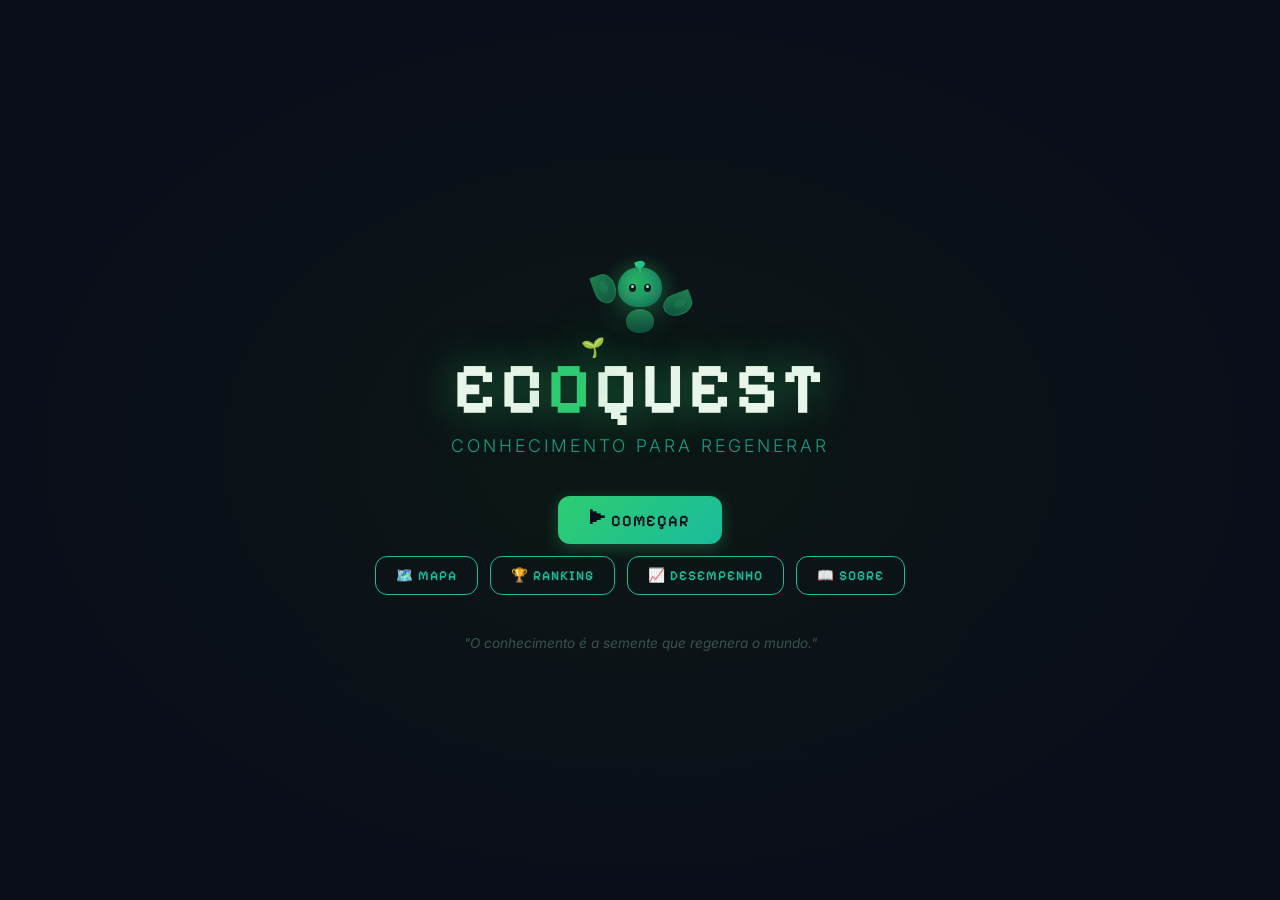
==== commit b2223afb: "dashboard" ====
--- a/index.html
+++ b/index.html
@@ -87,6 +87,7 @@
         <div style="margin-top:12px;display:flex;gap:12px;justify-content:center;flex-wrap:wrap;">
           <button class="btn-crystal secondary small" onclick="showScreen('screen-roadmap')">🗺️ Mapa</button>
           <button class="btn-crystal secondary small" onclick="showScreen('screen-ranking')">🏆 Ranking</button>
+          <button class="btn-crystal secondary small" onclick="showScreen('screen-performance')">📈 Desempenho</button>
           <button class="btn-crystal secondary small" onclick="showScreen('screen-about')">📖 Sobre</button>
         </div>
         <div class="initial-quote">"O conhecimento é a semente que regenera o mundo."</div>
@@ -128,6 +129,11 @@
           <span class="menu-item-icon">🏆</span>
           <div class="menu-item-label">Ranking</div>
           <div class="menu-item-desc">Classificação</div>
+        </div>
+        <div class="menu-item" onclick="showScreen('screen-performance')">
+          <span class="menu-item-icon">📈</span>
+          <div class="menu-item-label">Desempenho</div>
+          <div class="menu-item-desc">Gráfico de evolução</div>
         </div>
         <div class="menu-item" onclick="showScreen('screen-achievements')">
           <span class="menu-item-icon">🎖️</span>
@@ -174,7 +180,7 @@
             <span id="quiz-biome-name">Florestas</span>
           </div>
           <div class="quiz-progress-text" id="quiz-progress">1/10</div>
-          <div class="quiz-timer" id="quiz-timer">⏱️ 0:45</div>
+          <div class="quiz-difficulty" id="quiz-difficulty">🌱 Fácil</div>
         </div>
         <div class="progress-vine">
           <div class="progress-vine-fill" id="progress-fill" style="width:0%"></div>
@@ -320,6 +326,24 @@
       <button class="back-btn" onclick="showScreen('screen-menu')">← Voltar</button>
     </div>
 
+    <!-- SCREEN: PERFORMANCE -->
+    <div class="screen" id="screen-performance">
+      <div class="performance-container">
+        <div class="performance-title">📈 Meu Desempenho</div>
+        <div class="performance-chart-wrapper">
+          <div class="performance-chart-bg">
+            <canvas id="perf-chart" width="700" height="400"></canvas>
+          </div>
+        </div>
+        <div class="performance-stats" id="perf-stats"></div>
+        <div class="performance-legend" id="perf-legend">
+          <span>🌱 Acertos (%)</span>
+          <span class="legend-xp">⭐ XP Ganho</span>
+        </div>
+      </div>
+      <button class="back-btn" onclick="showScreen('screen-menu')">← Voltar</button>
+    </div>
+
     <!-- SCREEN: ABOUT -->
     <div class="screen" id="screen-about">
       <div class="about-container">
--- a/css/style.css
+++ b/css/style.css
@@ -1126,18 +1126,13 @@
   color: var(--moss-gray);
 }
 
-.quiz-timer {
+.quiz-difficulty {
   display: flex;
   align-items: center;
   gap: 6px;
   font-family: var(--font-display);
-  font-size: 0.9rem;
-  color: var(--amber-spark);
-}
-
-.quiz-timer.warning {
-  color: var(--toxic-warning);
-  animation: pulse 0.5s ease-in-out infinite;
+  font-size: 0.85rem;
+  color: var(--cyan-biolume);
 }
 
 @keyframes pulse {
@@ -1789,6 +1784,93 @@
 }
 
 /* ============================================
+   SCREEN: PERFORMANCE
+   ============================================ */
+#screen-performance {
+  background: radial-gradient(ellipse at center, rgba(13, 27, 20, 0.95) 0%, var(--deep-void) 70%);
+}
+
+.performance-container {
+  max-width: 760px;
+  width: 100%;
+  z-index: 2;
+  display: flex;
+  flex-direction: column;
+  align-items: center;
+  gap: 12px;
+}
+
+.performance-title {
+  font-family: var(--font-display);
+  font-size: 1.4rem;
+  color: var(--emerald-glow);
+  text-align: center;
+}
+
+.performance-chart-wrapper {
+  width: 100%;
+  max-width: 700px;
+  border-radius: 12px;
+  overflow: hidden;
+  box-shadow: 0 0 30px rgba(46,204,113,0.08);
+}
+
+.performance-chart-bg {
+  width: 100%;
+  background: linear-gradient(180deg, rgba(13,27,20,0.98), rgba(10,14,26,0.98));
+}
+
+.performance-chart-bg canvas {
+  display: block;
+  width: 100%;
+  height: auto;
+  aspect-ratio: 700 / 400;
+}
+
+.performance-stats {
+  display: flex;
+  gap: 10px;
+  flex-wrap: wrap;
+  justify-content: center;
+  width: 100%;
+  max-width: 700px;
+}
+
+.perf-stat-card {
+  background: rgba(46,204,113,0.06);
+  border: 1px solid rgba(46,204,113,0.12);
+  border-radius: 10px;
+  padding: 10px 18px;
+  display: flex;
+  flex-direction: column;
+  align-items: center;
+  gap: 2px;
+  font-family: var(--font-body);
+  font-size: 0.75rem;
+  color: var(--moss-gray);
+  flex: 1;
+  min-width: 80px;
+}
+
+.perf-stat-value {
+  font-family: var(--font-display);
+  font-size: 1.2rem;
+  color: var(--cyan-biolume);
+}
+
+.performance-legend {
+  display: flex;
+  gap: 20px;
+  font-family: var(--font-body);
+  font-size: 0.75rem;
+  color: var(--moss-gray);
+}
+
+.legend-xp {
+  color: var(--amber-spark);
+}
+
+/* ============================================
    SCREEN: SETTINGS / ABOUT
    ============================================ */
 #screen-settings, #screen-about {
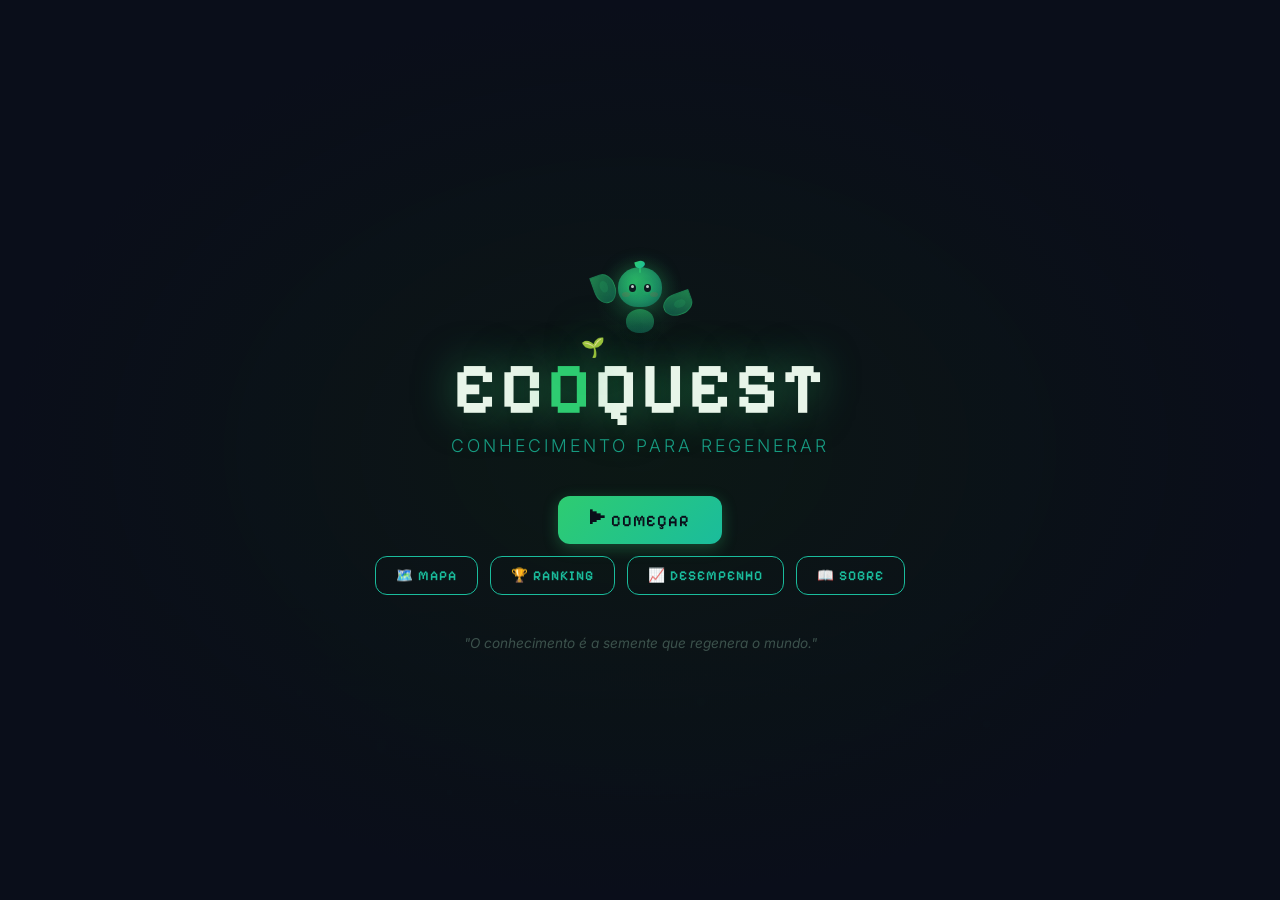
==== commit 3eed0972: "dashboard fix" ====
--- a/index.html
+++ b/index.html
@@ -329,17 +329,14 @@
     <!-- SCREEN: PERFORMANCE -->
     <div class="screen" id="screen-performance">
       <div class="performance-container">
-        <div class="performance-title">📈 Meu Desempenho</div>
+        <div class="performance-title">📊 Desempenho Geral</div>
+        <div style="font-size:0.75rem;color:var(--moss-gray);margin-top:-8px;">Média de todos os jogadores por bioma</div>
         <div class="performance-chart-wrapper">
           <div class="performance-chart-bg">
             <canvas id="perf-chart" width="700" height="400"></canvas>
           </div>
         </div>
         <div class="performance-stats" id="perf-stats"></div>
-        <div class="performance-legend" id="perf-legend">
-          <span>🌱 Acertos (%)</span>
-          <span class="legend-xp">⭐ XP Ganho</span>
-        </div>
       </div>
       <button class="back-btn" onclick="showScreen('screen-menu')">← Voltar</button>
     </div>
--- a/css/style.css
+++ b/css/style.css
@@ -1858,6 +1858,13 @@
   color: var(--cyan-biolume);
 }
 
+.perf-stat-label {
+  font-size: 0.65rem;
+  color: var(--moss-gray);
+  text-transform: uppercase;
+  letter-spacing: 1px;
+}
+
 .performance-legend {
   display: flex;
   gap: 20px;
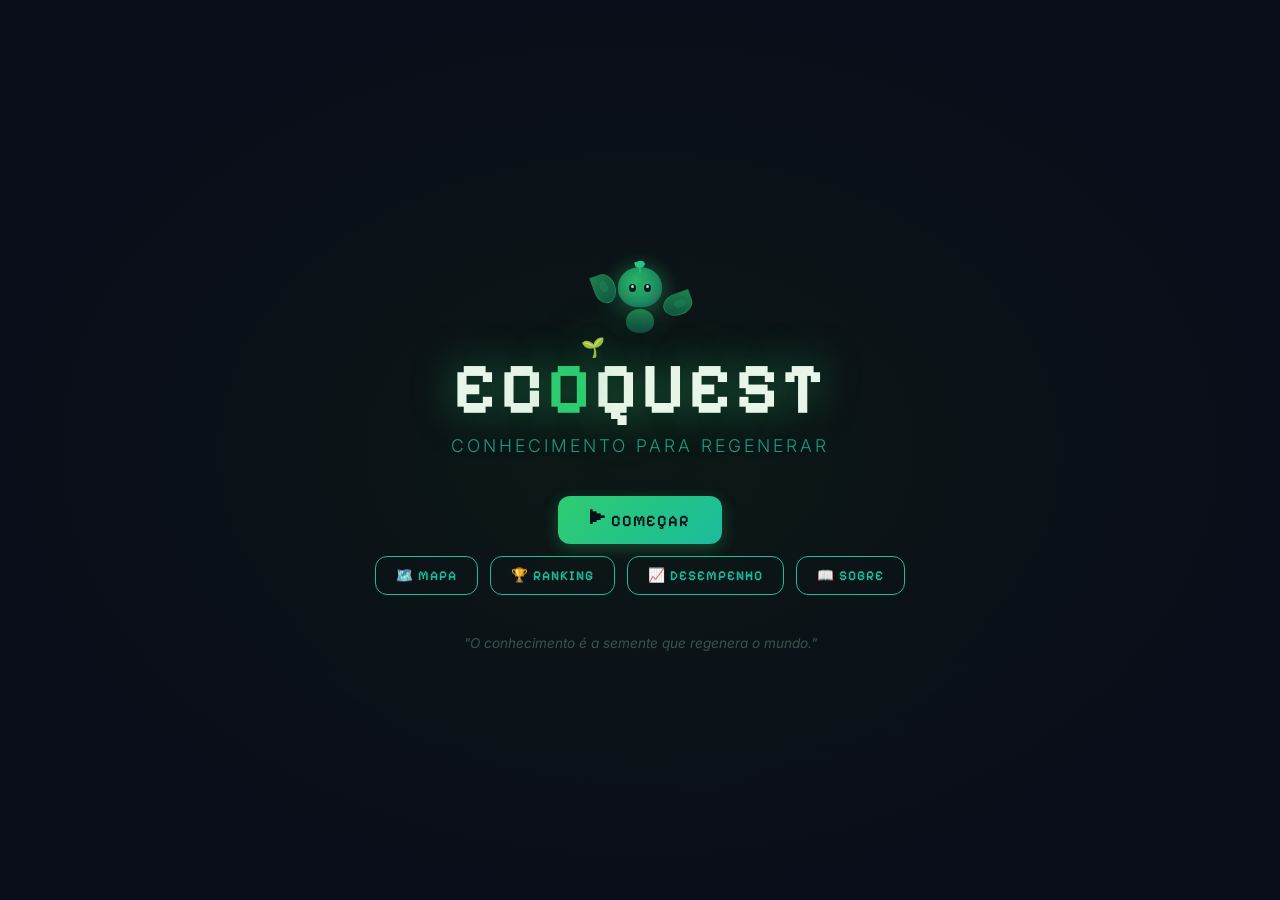
==== commit cc8c5a67: "dashboard fix 3" ====
--- a/index.html
+++ b/index.html
@@ -328,15 +328,22 @@
 
     <!-- SCREEN: PERFORMANCE -->
     <div class="screen" id="screen-performance">
-      <div class="performance-container">
-        <div class="performance-title">📊 Desempenho Geral</div>
-        <div style="font-size:0.75rem;color:var(--moss-gray);margin-top:-8px;">Média de todos os jogadores por bioma</div>
-        <div class="performance-chart-wrapper">
-          <div class="performance-chart-bg">
-            <canvas id="perf-chart" width="700" height="400"></canvas>
-          </div>
-        </div>
-        <div class="performance-stats" id="perf-stats"></div>
+      <div class="perf-dashboard">
+        <div class="perf-header">
+          <div class="perf-title">📊 Desempenho Geral</div>
+          <div class="perf-subtitle">Média de acertos por bioma · todos os jogadores</div>
+        </div>
+        <div class="perf-main">
+          <div class="perf-chart-area">
+            <canvas id="perf-chart" width="900" height="480"></canvas>
+            <div class="perf-tooltip" id="perf-tooltip"></div>
+            <div class="perf-watermark">ECOQUEST</div>
+          </div>
+          <div class="perf-sidebar" id="perf-sidebar">
+            <div class="perf-sidebar-title">📈 Resumo</div>
+            <div class="perf-sidebar-stats" id="perf-stats"></div>
+          </div>
+        </div>
       </div>
       <button class="back-btn" onclick="showScreen('screen-menu')">← Voltar</button>
     </div>
--- a/css/style.css
+++ b/css/style.css
@@ -1784,85 +1784,213 @@
 }
 
 /* ============================================
-   SCREEN: PERFORMANCE
+   SCREEN: PERFORMANCE (Dashboard)
    ============================================ */
 #screen-performance {
-  background: radial-gradient(ellipse at center, rgba(13, 27, 20, 0.95) 0%, var(--deep-void) 70%);
-}
-
-.performance-container {
-  max-width: 760px;
-  width: 100%;
+  background: radial-gradient(ellipse at 50% 30%, rgba(13, 27, 20, 0.95) 0%, var(--deep-void) 80%);
+  overflow: hidden;
+}
+
+.perf-dashboard {
+  width: 100%;
+  max-width: 1100px;
   z-index: 2;
   display: flex;
   flex-direction: column;
-  align-items: center;
+  gap: 10px;
+  padding: 0 12px;
+}
+
+.perf-header {
+  display: flex;
+  flex-direction: column;
+  gap: 2px;
+}
+
+.perf-title {
+  font-family: var(--font-display);
+  font-size: 1.3rem;
+  color: var(--emerald-glow);
+}
+
+.perf-subtitle {
+  font-size: 0.7rem;
+  color: var(--moss-gray);
+}
+
+.perf-main {
+  display: flex;
   gap: 12px;
-}
-
-.performance-title {
-  font-family: var(--font-display);
-  font-size: 1.4rem;
-  color: var(--emerald-glow);
-  text-align: center;
-}
-
-.performance-chart-wrapper {
-  width: 100%;
-  max-width: 700px;
-  border-radius: 12px;
+  align-items: stretch;
+}
+
+.perf-chart-area {
+  flex: 1;
+  position: relative;
+  border-radius: 14px;
   overflow: hidden;
-  box-shadow: 0 0 30px rgba(46,204,113,0.08);
-}
-
-.performance-chart-bg {
-  width: 100%;
   background: linear-gradient(180deg, rgba(13,27,20,0.98), rgba(10,14,26,0.98));
-}
-
-.performance-chart-bg canvas {
+  box-shadow:
+    0 0 40px rgba(46,204,113,0.06),
+    inset 0 0 80px rgba(46,204,113,0.02);
+  min-height: 400px;
+}
+
+.perf-chart-area canvas {
   display: block;
   width: 100%;
-  height: auto;
-  aspect-ratio: 700 / 400;
-}
-
-.performance-stats {
-  display: flex;
-  gap: 10px;
-  flex-wrap: wrap;
-  justify-content: center;
-  width: 100%;
-  max-width: 700px;
-}
-
-.perf-stat-card {
-  background: rgba(46,204,113,0.06);
-  border: 1px solid rgba(46,204,113,0.12);
-  border-radius: 10px;
-  padding: 10px 18px;
-  display: flex;
-  flex-direction: column;
-  align-items: center;
-  gap: 2px;
+  height: 100%;
+  min-height: 400px;
+  cursor: crosshair;
+}
+
+.perf-watermark {
+  position: absolute;
+  bottom: 12px;
+  right: 16px;
+  font-family: var(--font-display);
+  font-size: 0.6rem;
+  color: rgba(46,204,113,0.06);
+  letter-spacing: 4px;
+  pointer-events: none;
+}
+
+.perf-tooltip {
+  position: absolute;
+  pointer-events: none;
+  opacity: 0;
+  transition: opacity 0.2s ease;
+  background: rgba(10, 14, 26, 0.92);
+  border: 1px solid rgba(46, 204, 113, 0.25);
+  border-radius: 8px;
+  padding: 8px 12px;
   font-family: var(--font-body);
   font-size: 0.75rem;
+  color: var(--spore-white);
+  box-shadow: 0 4px 20px rgba(0,0,0,0.5);
+  z-index: 10;
+  min-width: 120px;
+}
+
+.perf-tooltip.visible {
+  opacity: 1;
+}
+
+.perf-tooltip .tt-biome {
+  font-family: var(--font-display);
+  font-size: 0.85rem;
+  color: var(--emerald-glow);
+  margin-bottom: 4px;
+}
+
+.perf-tooltip .tt-row {
+  display: flex;
+  justify-content: space-between;
+  gap: 16px;
+  font-size: 0.7rem;
   color: var(--moss-gray);
+  line-height: 1.6;
+}
+
+.perf-tooltip .tt-row .tt-val {
+  color: var(--spore-white);
+  font-weight: bold;
+}
+
+.perf-sidebar {
+  width: 200px;
+  flex-shrink: 0;
+  display: flex;
+  flex-direction: column;
+  gap: 8px;
+}
+
+.perf-sidebar-title {
+  font-family: var(--font-display);
+  font-size: 0.8rem;
+  color: var(--cyan-biolume);
+  padding-bottom: 4px;
+  border-bottom: 1px solid rgba(46,204,113,0.1);
+}
+
+.perf-sidebar-stats {
+  display: flex;
+  flex-direction: column;
+  gap: 6px;
   flex: 1;
-  min-width: 80px;
-}
-
-.perf-stat-value {
-  font-family: var(--font-display);
-  font-size: 1.2rem;
-  color: var(--cyan-biolume);
+}
+
+.perf-stat-card {
+  background: rgba(46,204,113,0.04);
+  border: 1px solid rgba(46,204,113,0.1);
+  border-radius: 10px;
+  padding: 10px 14px;
+  display: flex;
+  flex-direction: column;
+  gap: 2px;
+  min-width: 0;
 }
 
 .perf-stat-label {
-  font-size: 0.65rem;
+  font-size: 0.6rem;
   color: var(--moss-gray);
   text-transform: uppercase;
   letter-spacing: 1px;
+}
+
+.perf-stat-value {
+  font-family: var(--font-display);
+  font-size: 1.4rem;
+  color: var(--cyan-biolume);
+  line-height: 1.2;
+}
+
+.perf-stat-card.highlight .perf-stat-value {
+  color: var(--emerald-glow);
+}
+
+.perf-stat-card.warn .perf-stat-value {
+  color: var(--amber-spark);
+}
+
+.perf-icons-row {
+  display: flex;
+  flex-wrap: wrap;
+  gap: 4px;
+  justify-content: center;
+  margin-top: auto;
+  padding: 8px 0;
+  font-size: 1rem;
+  letter-spacing: 2px;
+}
+
+/* ── Responsive ── */
+@media (max-width: 768px) {
+  .perf-main {
+    flex-direction: column;
+  }
+  .perf-sidebar {
+    width: 100%;
+    flex-direction: row;
+    flex-wrap: wrap;
+  }
+  .perf-sidebar-title {
+    width: 100%;
+  }
+  .perf-sidebar-stats {
+    flex-direction: row;
+    flex-wrap: wrap;
+  }
+  .perf-stat-card {
+    flex: 1;
+    min-width: 80px;
+  }
+  .perf-chart-area {
+    min-height: 280px;
+  }
+  .perf-chart-area canvas {
+    min-height: 280px;
+  }
 }
 
 .performance-legend {
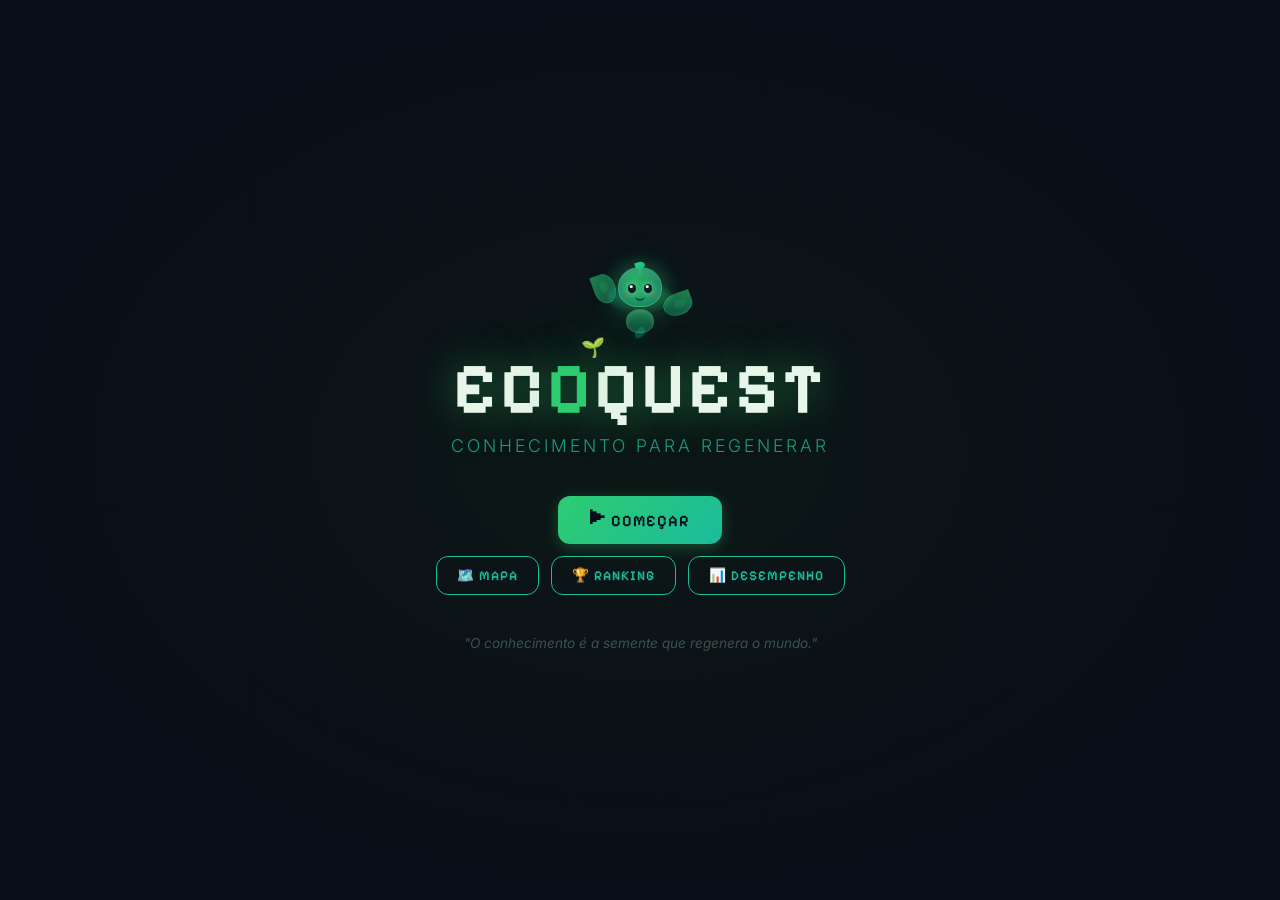
==== commit cb909e74: "Muito incrivel e maravilhoso" ====
--- a/index.html
+++ b/index.html
@@ -87,8 +87,7 @@
         <div style="margin-top:12px;display:flex;gap:12px;justify-content:center;flex-wrap:wrap;">
           <button class="btn-crystal secondary small" onclick="showScreen('screen-roadmap')">🗺️ Mapa</button>
           <button class="btn-crystal secondary small" onclick="showScreen('screen-ranking')">🏆 Ranking</button>
-          <button class="btn-crystal secondary small" onclick="showScreen('screen-performance')">📈 Desempenho</button>
-          <button class="btn-crystal secondary small" onclick="showScreen('screen-about')">📖 Sobre</button>
+          <button class="btn-crystal secondary small" onclick="showScreen('screen-performance')">📊 Desempenho</button>
         </div>
         <div class="initial-quote">"O conhecimento é a semente que regenera o mundo."</div>
       </div>
@@ -125,15 +124,25 @@
           <div class="menu-item-label">Missões</div>
           <div class="menu-item-desc">Desafios diários</div>
         </div>
+        <div class="menu-item" onclick="showScreen('screen-study')">
+          <span class="menu-item-icon">🧠</span>
+          <div class="menu-item-label">Plano</div>
+          <div class="menu-item-desc">Revisão personalizada</div>
+        </div>
+        <div class="menu-item" onclick="showScreen('screen-minigame')">
+          <span class="menu-item-icon">♻️</span>
+          <div class="menu-item-label">MiniGame</div>
+          <div class="menu-item-desc">Separe resíduos</div>
+        </div>
         <div class="menu-item" onclick="showScreen('screen-ranking')">
           <span class="menu-item-icon">🏆</span>
           <div class="menu-item-label">Ranking</div>
           <div class="menu-item-desc">Classificação</div>
         </div>
         <div class="menu-item" onclick="showScreen('screen-performance')">
-          <span class="menu-item-icon">📈</span>
+          <span class="menu-item-icon">📊</span>
           <div class="menu-item-label">Desempenho</div>
-          <div class="menu-item-desc">Gráfico de evolução</div>
+          <div class="menu-item-desc">Médias dos biomas</div>
         </div>
         <div class="menu-item" onclick="showScreen('screen-achievements')">
           <span class="menu-item-icon">🎖️</span>
@@ -190,6 +199,8 @@
           <div class="quiz-question-text" id="quiz-question">Carregando...</div>
         </div>
         <div class="quiz-options" id="quiz-options"></div>
+        <button class="hint-btn" id="hint-btn" onclick="showQuestionHint()">💡 Ver pista</button>
+        <div class="learning-tip glass" id="learning-tip" aria-live="polite"></div>
         <div class="quiz-footer">
           <div class="quiz-combo" id="quiz-combo">🔥 Combo: 0</div>
           <div class="sprite sprite-eco sprite-eco-sm" id="quiz-eco">
@@ -239,9 +250,11 @@
             <div class="result-stat-label">Combo Máximo</div>
           </div>
         </div>
+        <div class="result-learning glass" id="result-learning"></div>
         <div class="result-phrase" id="result-phrase">"Cada acerto é uma árvore plantada no futuro."</div>
         <div class="result-buttons">
           <button class="btn-crystal" onclick="showScreen('screen-menu')">📋 Menu</button>
+          <button class="btn-crystal secondary" onclick="showScreen('screen-study')">🧠 Revisar</button>
           <button class="btn-crystal secondary" onclick="showScreen('screen-roadmap')">🗺️ Jornada</button>
           <button class="btn-crystal small" onclick="showBiomeSelector()">↻ Jogar Novamente</button>
         </div>
@@ -275,6 +288,47 @@
         <div id="missions-daily"></div>
         <div class="missions-section-title">🌳 Semanais</div>
         <div id="missions-weekly"></div>
+      </div>
+      <button class="back-btn" onclick="showScreen('screen-menu')">← Voltar</button>
+    </div>
+
+    <!-- SCREEN: STUDY PLAN -->
+    <div class="screen" id="screen-study">
+      <div class="study-container">
+        <div class="study-title">🧠 Plano de Estudo</div>
+        <div class="study-layout">
+          <div class="glass study-panel">
+            <div class="study-section-title">Próxima revisão</div>
+            <div id="study-recommendation"></div>
+          </div>
+          <div class="glass study-panel">
+            <div class="study-section-title">Glossário do Guardião</div>
+            <div id="glossary-list"></div>
+          </div>
+          <div class="glass study-panel wide">
+            <div class="study-section-title">Jardim de aprendizagem</div>
+            <div id="garden-view"></div>
+          </div>
+        </div>
+      </div>
+      <button class="back-btn" onclick="showScreen('screen-menu')">← Voltar</button>
+    </div>
+
+    <!-- SCREEN: MINIGAME -->
+    <div class="screen" id="screen-minigame">
+      <div class="minigame-container">
+        <div class="minigame-title">♻️ Oficina da Reciclagem</div>
+        <div class="minigame-subtitle">Escolha a lixeira correta para cada item.</div>
+        <div class="glass minigame-board">
+          <div class="minigame-item" id="minigame-item">Carregando...</div>
+          <div class="minigame-bins">
+            <button class="bin-btn" onclick="answerMiniGame('reciclavel')">♻️ Reciclável</button>
+            <button class="bin-btn" onclick="answerMiniGame('organico')">🍂 Orgânico</button>
+            <button class="bin-btn" onclick="answerMiniGame('perigoso')">⚠️ Perigoso</button>
+          </div>
+          <div class="minigame-feedback" id="minigame-feedback"></div>
+          <div class="minigame-score" id="minigame-score">0/0</div>
+        </div>
       </div>
       <button class="back-btn" onclick="showScreen('screen-menu')">← Voltar</button>
     </div>
@@ -330,19 +384,19 @@
     <div class="screen" id="screen-performance">
       <div class="perf-dashboard">
         <div class="perf-header">
-          <div class="perf-title">📊 Desempenho Geral</div>
-          <div class="perf-subtitle">Média de acertos por bioma · todos os jogadores</div>
+          <div class="perf-title">📊 Desempenho por Bioma</div>
+          <div class="perf-subtitle">Dados do jogador, da turma ou demonstração inicial</div>
         </div>
         <div class="perf-main">
-          <div class="perf-chart-area">
+          <div class="perf-chart-area" id="perf-chart-area">
             <canvas id="perf-chart" width="900" height="480"></canvas>
             <div class="perf-tooltip" id="perf-tooltip"></div>
-            <div class="perf-watermark">ECOQUEST</div>
-          </div>
-          <div class="perf-sidebar" id="perf-sidebar">
-            <div class="perf-sidebar-title">📈 Resumo</div>
-            <div class="perf-sidebar-stats" id="perf-stats"></div>
-          </div>
+            <div class="perf-watermark">ECOQUEST · APRENDIZAGEM</div>
+          </div>
+          <div class="perf-sidebar" id="perf-sidebar"></div>
+        </div>
+        <div class="perf-actions">
+          <button class="btn-crystal small" onclick="exportPerfPDF()">📄 Exportar PDF</button>
         </div>
       </div>
       <button class="back-btn" onclick="showScreen('screen-menu')">← Voltar</button>
--- a/css/style.css
+++ b/css/style.css
@@ -195,6 +195,28 @@
   animation: ecoAura 3s ease-in-out infinite;
 }
 
+.sprite-eco::after {
+  content: '';
+  position: absolute;
+  width: 64px;
+  height: 34px;
+  left: 50%;
+  top: 48%;
+  transform: translate(-50%, -50%);
+  border-radius: 50%;
+  background:
+    radial-gradient(ellipse at 18% 50%, rgba(26,188,156,0.28) 0%, rgba(26,188,156,0.06) 52%, transparent 70%),
+    radial-gradient(ellipse at 82% 50%, rgba(46,204,113,0.28) 0%, rgba(46,204,113,0.06) 52%, transparent 70%);
+  filter: blur(1px);
+  animation: ecoWingFloat 2.8s ease-in-out infinite;
+  z-index: -1;
+}
+
+@keyframes ecoWingFloat {
+  0%, 100% { transform: translate(-50%, -50%) scaleX(1) rotate(0deg); opacity: 0.7; }
+  50% { transform: translate(-50%, -54%) scaleX(1.14) rotate(2deg); opacity: 1; }
+}
+
 @keyframes ecoAura {
   0%, 100% { transform: translate(-50%, -50%) scale(1); opacity: 0.6; }
   50% { transform: translate(-50%, -50%) scale(1.2); opacity: 1; }
@@ -289,7 +311,22 @@
   background: radial-gradient(circle at 40% 35%, rgba(46,204,113,0.85), rgba(26,188,156,0.55));
   box-shadow:
     0 0 20px rgba(46,204,113,0.3),
-    inset 0 -3px 8px rgba(0,0,0,0.15);
+    0 0 34px rgba(26,188,156,0.18),
+    inset 0 -3px 8px rgba(0,0,0,0.15),
+    inset 0 3px 8px rgba(255,255,255,0.14);
+  border: 1px solid rgba(232,245,233,0.16);
+}
+
+.sprite-eco-head::after {
+  content: '';
+  position: absolute;
+  width: 10px;
+  height: 4px;
+  left: 50%;
+  top: 70%;
+  transform: translateX(-50%);
+  border-bottom: 2px solid rgba(10,14,26,0.65);
+  border-radius: 0 0 10px 10px;
 }
 
 /* Sprout on top */
@@ -347,13 +384,13 @@
 }
 
 .sprite-eco-eye {
-  width: 7px;
-  height: 8px;
-  background: var(--deep-void);
+  width: 8px;
+  height: 9px;
+  background: radial-gradient(circle at 35% 30%, #fff 0 12%, var(--deep-void) 18% 100%);
   border-radius: 50%;
   position: relative;
   animation: ecoBlink 3.5s ease-in-out infinite;
-  box-shadow: 0 0 4px rgba(46,204,113,0.3);
+  box-shadow: 0 0 7px rgba(232,245,233,0.45);
 }
 
 .sprite-eco-eye::before {
@@ -409,7 +446,21 @@
   transform: translate(-50%, 0);
   border-radius: 50% 50% 45% 45%;
   background: linear-gradient(180deg, rgba(46,204,113,0.5), rgba(26,188,156,0.3));
-  box-shadow: 0 4px 8px rgba(0,0,0,0.1);
+  box-shadow: 0 4px 8px rgba(0,0,0,0.1), inset 0 2px 5px rgba(255,255,255,0.12);
+  border: 1px solid rgba(232,245,233,0.1);
+}
+
+.sprite-eco-body::after {
+  content: '';
+  position: absolute;
+  width: 8px;
+  height: 12px;
+  left: 50%;
+  bottom: -7px;
+  transform: translateX(-50%) rotate(45deg);
+  border-radius: 0 60% 60% 60%;
+  background: rgba(26,188,156,0.32);
+  box-shadow: 0 0 10px rgba(26,188,156,0.22);
 }
 
 /* ─── ECO ANIMATIONS ─────────────────────────────────── */
@@ -1263,6 +1314,36 @@
 
 .quiz-option.disabled {
   cursor: default;
+}
+
+.hint-btn {
+  justify-self: center;
+  align-self: center;
+  display: inline-flex;
+  align-items: center;
+  justify-content: center;
+  gap: 6px;
+  width: fit-content;
+  margin: -2px auto 0;
+  padding: 9px 14px;
+  border-radius: 8px;
+  border: 1px solid rgba(243,156,18,0.24);
+  background: rgba(243,156,18,0.08);
+  color: var(--amber-spark);
+  font-family: var(--font-display);
+  font-size: 0.72rem;
+  cursor: pointer;
+  transition: transform 0.2s ease, opacity 0.2s ease;
+}
+
+.hint-btn:hover:not(:disabled) {
+  transform: translateY(-2px);
+  border-color: rgba(243,156,18,0.5);
+}
+
+.hint-btn:disabled {
+  cursor: default;
+  opacity: 0.62;
 }
 
 @keyframes shake {
@@ -1993,16 +2074,69 @@
   }
 }
 
-.performance-legend {
-  display: flex;
-  gap: 20px;
-  font-family: var(--font-body);
-  font-size: 0.75rem;
-  color: var(--moss-gray);
-}
-
-.legend-xp {
-  color: var(--amber-spark);
+/* ── Action buttons ── */
+.perf-actions {
+  display: flex;
+  gap: 8px;
+  justify-content: center;
+  padding: 4px 0;
+}
+
+/* ── Responsive ── */
+@media (max-width: 768px) {
+  .perf-main {
+    flex-direction: column;
+  }
+  .perf-sidebar {
+    width: 100%;
+    flex-direction: row;
+    flex-wrap: wrap;
+  }
+  .perf-sidebar-title {
+    width: 100%;
+  }
+  .perf-sidebar-stats {
+    flex-direction: row;
+    flex-wrap: wrap;
+  }
+  .perf-stat-card {
+    flex: 1;
+    min-width: 80px;
+  }
+  .perf-chart-area {
+    min-height: 280px;
+  }
+  .perf-chart-area canvas {
+    min-height: 280px;
+  }
+}
+
+/* ── Print / PDF ── */
+@media print {
+  body * { visibility: hidden; }
+  #screen-performance, #screen-performance * { visibility: visible; }
+  #screen-performance {
+    position: absolute !important;
+    left: 0 !important;
+    top: 0 !important;
+    width: 100% !important;
+    height: auto !important;
+    background: #0D1B14 !important;
+    transform: none !important;
+    opacity: 1 !important;
+    display: flex !important;
+  }
+  .perf-actions { display: none !important; }
+  .back-btn { display: none !important; }
+  #particles-canvas { display: none !important; }
+  .perf-tooltip { display: none !important; }
+  .perf-watermark {
+    color: rgba(46,204,113,0.15) !important;
+    font-size: 1rem !important;
+  }
+  .perf-chart-area { border-radius: 0 !important; }
+  canvas { max-height: 500px !important; }
+  @page { margin: 1cm; size: landscape; }
 }
 
 /* ============================================
@@ -2344,6 +2478,260 @@
 }
 
 /* ============================================
+   EDUCATIONAL LAYER
+   ============================================ */
+.learning-tip {
+  display: none;
+  padding: 12px 14px;
+  font-size: 0.86rem;
+  line-height: 1.45;
+  color: var(--spore-white);
+  border-left: 3px solid var(--cyan-biolume);
+}
+
+.learning-tip.visible {
+  display: block;
+  animation: fadeInUp 0.25s ease;
+}
+
+.learning-tip.correct {
+  border-left-color: var(--emerald-glow);
+  background: rgba(46,204,113,0.08);
+}
+
+.learning-tip.wrong {
+  border-left-color: var(--amber-spark);
+  background: rgba(243,156,18,0.08);
+}
+
+.result-learning {
+  width: 100%;
+  max-width: 620px;
+  margin: 14px auto;
+  padding: 14px;
+  text-align: left;
+}
+
+.learning-title,
+.study-title,
+.minigame-title {
+  font-family: var(--font-display);
+  color: var(--emerald-glow);
+  text-align: center;
+  text-shadow: 0 0 20px rgba(46,204,113,0.25);
+}
+
+.learning-title {
+  font-size: 0.95rem;
+  margin-bottom: 10px;
+}
+
+.learning-grid {
+  display: grid;
+  grid-template-columns: 1fr 1fr;
+  gap: 10px;
+  font-size: 0.82rem;
+  line-height: 1.45;
+}
+
+.learning-list {
+  margin: 10px 0 0 18px;
+  color: var(--moss-gray);
+  font-size: 0.8rem;
+  line-height: 1.5;
+}
+
+.study-container,
+.minigame-container {
+  width: min(920px, 100%);
+  max-height: 84vh;
+  overflow-y: auto;
+  z-index: 2;
+  padding: 8px;
+}
+
+.study-title,
+.minigame-title {
+  font-size: 1.45rem;
+  margin-bottom: 18px;
+}
+
+.study-layout {
+  display: grid;
+  grid-template-columns: 1fr 1fr;
+  gap: 14px;
+}
+
+.study-panel {
+  padding: 18px;
+}
+
+.study-panel.wide {
+  grid-column: 1 / -1;
+}
+
+.study-section-title {
+  font-family: var(--font-display);
+  font-size: 0.85rem;
+  color: var(--cyan-biolume);
+  margin-bottom: 12px;
+}
+
+.study-callout {
+  display: flex;
+  gap: 14px;
+  align-items: center;
+  margin-bottom: 14px;
+}
+
+.study-callout p {
+  margin-top: 4px;
+  color: var(--moss-gray);
+  font-size: 0.85rem;
+  line-height: 1.45;
+}
+
+.study-big {
+  min-width: 72px;
+  padding: 12px;
+  border-radius: 8px;
+  text-align: center;
+  font-family: var(--font-display);
+  color: var(--amber-spark);
+  background: rgba(243,156,18,0.08);
+  border: 1px solid rgba(243,156,18,0.18);
+}
+
+.review-list,
+.glossary-item {
+  display: grid;
+  gap: 8px;
+  margin-top: 12px;
+}
+
+.review-item,
+.glossary-item {
+  padding: 10px;
+  border-radius: 8px;
+  background: rgba(255,255,255,0.035);
+  border: 1px solid rgba(255,255,255,0.06);
+  font-size: 0.82rem;
+  line-height: 1.45;
+}
+
+.review-item span,
+.glossary-item span {
+  display: block;
+  color: var(--moss-gray);
+  margin-top: 3px;
+}
+
+.garden-grid {
+  display: grid;
+  grid-template-columns: repeat(auto-fit, minmax(112px, 1fr));
+  gap: 10px;
+}
+
+.garden-plot {
+  min-height: 96px;
+  padding: 12px 8px;
+  border-radius: 8px;
+  text-align: center;
+  background: linear-gradient(180deg, rgba(93,123,111,0.08), rgba(13,27,20,0.55));
+  border: 1px solid rgba(255,255,255,0.05);
+  opacity: 0.72;
+}
+
+.garden-plot.sprout,
+.garden-plot.grown {
+  opacity: 1;
+  border-color: rgba(46,204,113,0.18);
+}
+
+.garden-plot.grown {
+  box-shadow: 0 0 18px rgba(46,204,113,0.14);
+}
+
+.garden-plot span {
+  display: block;
+  font-size: 1.6rem;
+  margin-bottom: 6px;
+}
+
+.garden-plot strong,
+.garden-plot small {
+  display: block;
+}
+
+.garden-plot strong {
+  font-size: 0.78rem;
+}
+
+.garden-plot small {
+  margin-top: 4px;
+  color: var(--moss-gray);
+}
+
+.minigame-subtitle {
+  text-align: center;
+  color: var(--moss-gray);
+  margin: -8px 0 18px;
+}
+
+.minigame-board {
+  padding: 24px;
+  display: grid;
+  gap: 18px;
+  text-align: center;
+}
+
+.minigame-item {
+  min-height: 74px;
+  display: flex;
+  align-items: center;
+  justify-content: center;
+  border-radius: 8px;
+  font-family: var(--font-display);
+  color: var(--spore-white);
+  background: rgba(255,255,255,0.04);
+  border: 1px solid rgba(46,204,113,0.12);
+}
+
+.minigame-bins {
+  display: grid;
+  grid-template-columns: repeat(3, 1fr);
+  gap: 10px;
+}
+
+.bin-btn {
+  border: 1px solid rgba(46,204,113,0.18);
+  border-radius: 8px;
+  padding: 14px 10px;
+  cursor: pointer;
+  color: var(--spore-white);
+  background: rgba(13,27,20,0.72);
+  font-family: var(--font-display);
+  font-size: 0.78rem;
+  transition: transform 0.2s ease, border-color 0.2s ease;
+}
+
+.bin-btn:hover {
+  transform: translateY(-2px);
+  border-color: var(--emerald-glow);
+}
+
+.minigame-feedback {
+  min-height: 22px;
+  color: var(--moss-gray);
+  font-size: 0.9rem;
+}
+
+.minigame-score {
+  font-family: var(--font-display);
+  color: var(--cyan-biolume);
+}
+
+/* ============================================
    RESPONSIVE
    ============================================ */
 @media (max-width: 768px) {
@@ -2424,6 +2812,12 @@
   .screen {
     padding: 12px;
   }
+
+  .study-layout,
+  .learning-grid,
+  .minigame-bins {
+    grid-template-columns: 1fr;
+  }
 }
 
 @media (max-width: 480px) {
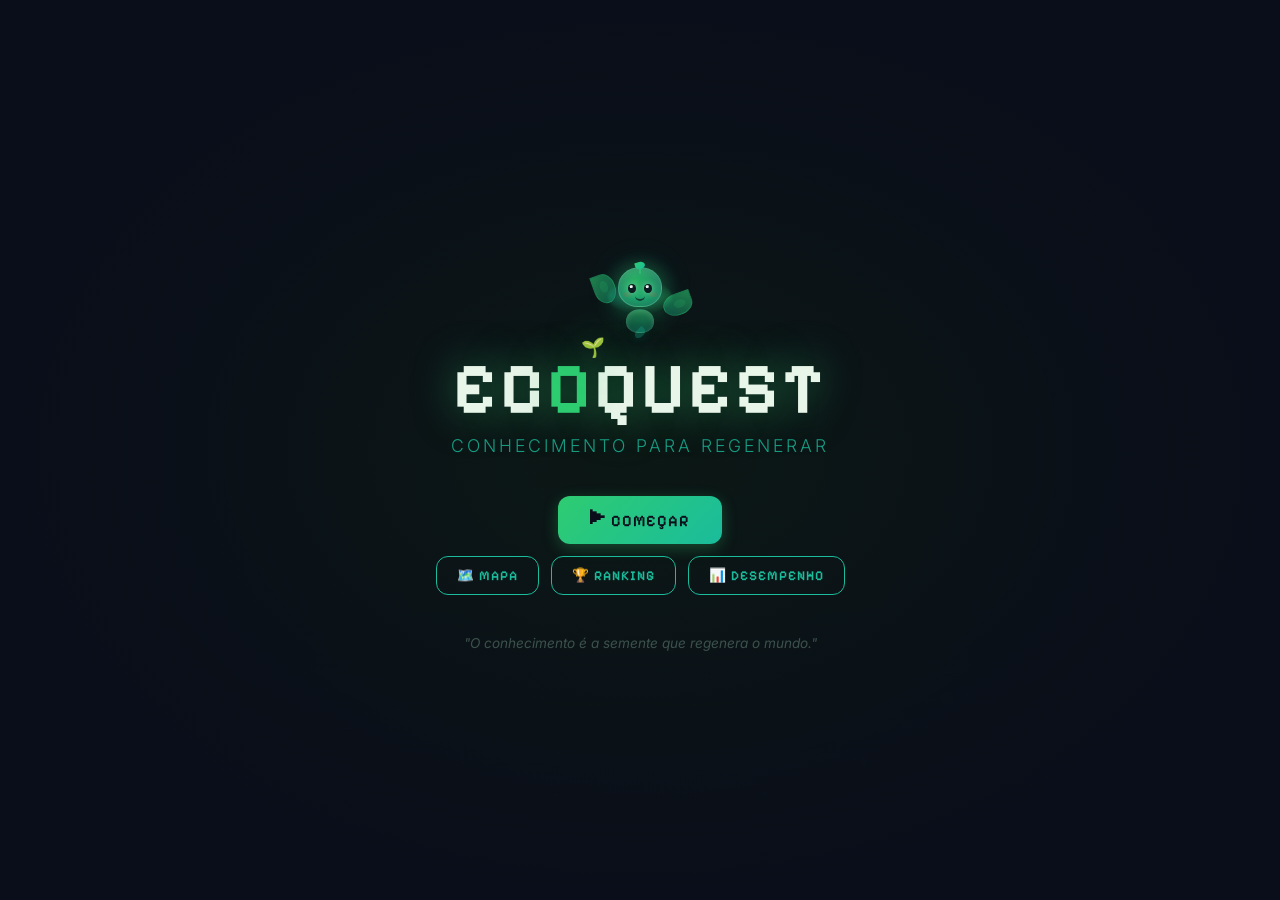
==== commit 9e78442c: "aura mais ego" ====
--- a/index.html
+++ b/index.html
@@ -416,7 +416,10 @@
               ✦ ECOQUEST v1.0 — "Conhecimento para Regenerar" ✦
             </p>
             <p style="text-align:center;color:var(--moss-gray);font-size:0.8rem;">
-              Projeto de Pesquisa 2026 • Equipe ECOQUEST
+              Projeto de Pesquisa 2026 • Desenvolvido por Caio Ribi e Arthur Benito.
+
+
+              
             </p>
           </div>
         </div>
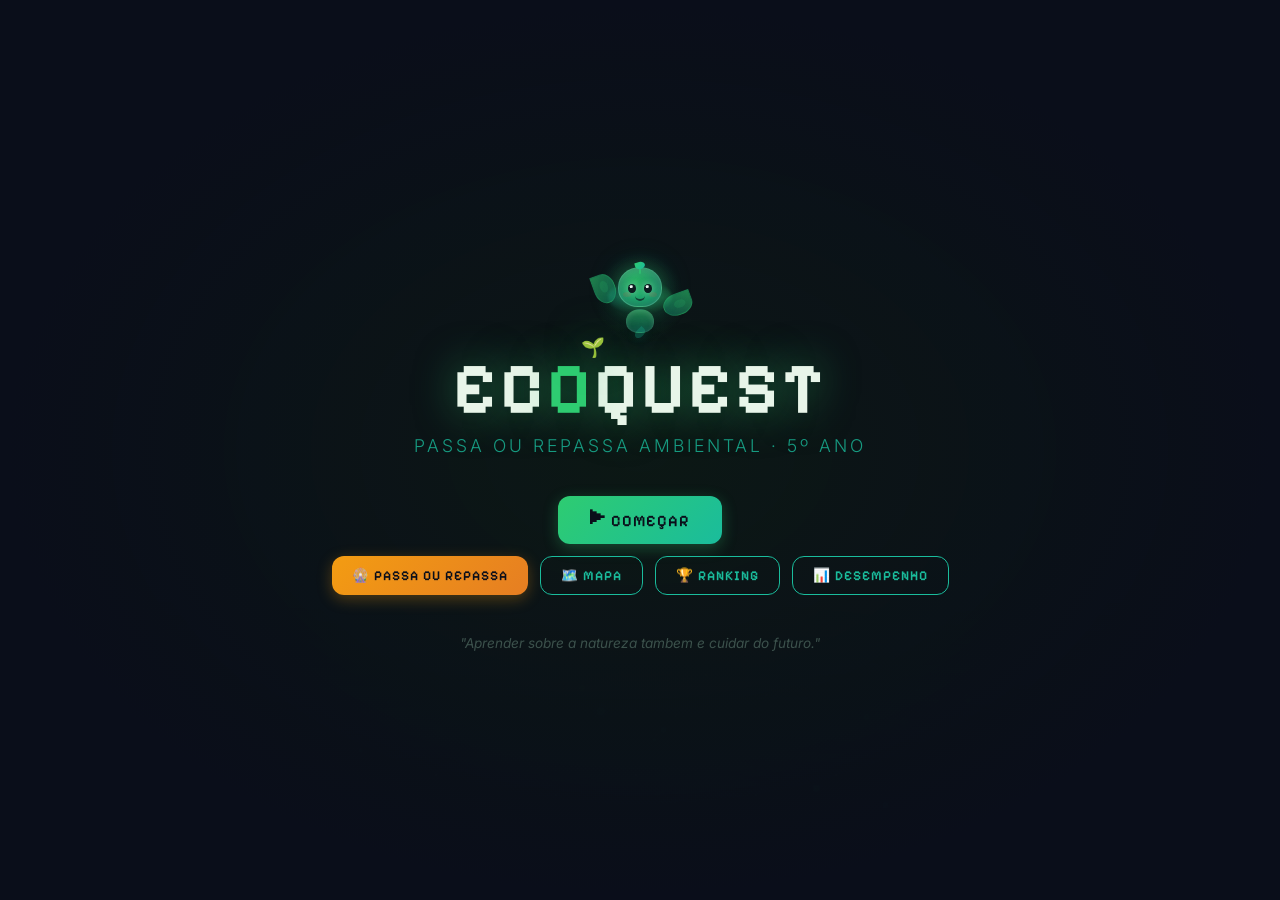
==== commit ee564abe: "passa ou repassa baita trabalho" ====
--- a/index.html
+++ b/index.html
@@ -3,7 +3,7 @@
 <head>
   <meta charset="UTF-8">
   <meta name="viewport" content="width=device-width, initial-scale=1.0">
-  <title>ECOQUEST — Conhecimento para Regenerar</title>
+  <title>ECOQUEST — Passa ou Repassa Ambiental</title>
   <link rel="stylesheet" href="css/style.css">
   <link rel="icon" href="data:image/svg+xml,<svg xmlns='http://www.w3.org/2000/svg' viewBox='0 0 100 100'><text y='.9em' font-size='90'>🌱</text></svg>">
 </head>
@@ -80,16 +80,17 @@
             <span>EC</span><span class="o-letter">O</span><span>QUEST</span>
           </div>
         </div>
-        <div class="initial-subtitle">CONHECIMENTO PARA REGENERAR</div>
+        <div class="initial-subtitle">PASSA OU REPASSA AMBIENTAL · 5º ANO</div>
         <button class="btn-crystal" onclick="showScreen('screen-login')">
           ▶ Começar
         </button>
         <div style="margin-top:12px;display:flex;gap:12px;justify-content:center;flex-wrap:wrap;">
+          <button class="btn-crystal gold small" onclick="showScreen('screen-passa-repassa')">🎡 Passa ou Repassa</button>
           <button class="btn-crystal secondary small" onclick="showScreen('screen-roadmap')">🗺️ Mapa</button>
           <button class="btn-crystal secondary small" onclick="showScreen('screen-ranking')">🏆 Ranking</button>
           <button class="btn-crystal secondary small" onclick="showScreen('screen-performance')">📊 Desempenho</button>
         </div>
-        <div class="initial-quote">"O conhecimento é a semente que regenera o mundo."</div>
+        <div class="initial-quote">"Aprender sobre a natureza tambem e cuidar do futuro."</div>
       </div>
     </div>
 
@@ -114,6 +115,11 @@
           <div class="menu-item-label">Jogar Quiz</div>
           <div class="menu-item-desc">Teste seus conhecimentos</div>
         </div>
+        <div class="menu-item" onclick="showScreen('screen-passa-repassa')">
+          <span class="menu-item-icon">🎡</span>
+          <div class="menu-item-label">Passa ou Repassa</div>
+          <div class="menu-item-desc">180 perguntas para projetor</div>
+        </div>
         <div class="menu-item" onclick="showScreen('screen-roadmap')">
           <span class="menu-item-icon">🗺️</span>
           <div class="menu-item-label">Jornada</div>
@@ -142,7 +148,7 @@
         <div class="menu-item" onclick="showScreen('screen-performance')">
           <span class="menu-item-icon">📊</span>
           <div class="menu-item-label">Desempenho</div>
-          <div class="menu-item-desc">Médias dos biomas</div>
+          <div class="menu-item-desc">Médias dos temas</div>
         </div>
         <div class="menu-item" onclick="showScreen('screen-achievements')">
           <span class="menu-item-icon">🎖️</span>
@@ -186,7 +192,7 @@
         <div class="quiz-header">
           <div class="quiz-biome">
             <span class="quiz-biome-icon" id="quiz-biome-icon">🌲</span>
-            <span id="quiz-biome-name">Florestas</span>
+            <span id="quiz-biome-name">Amazônia</span>
           </div>
           <div class="quiz-progress-text" id="quiz-progress">1/10</div>
           <div class="quiz-difficulty" id="quiz-difficulty">🌱 Fácil</div>
@@ -333,6 +339,68 @@
       <button class="back-btn" onclick="showScreen('screen-menu')">← Voltar</button>
     </div>
 
+    <!-- SCREEN: PASSA OU REPASSA -->
+    <div class="screen" id="screen-passa-repassa">
+      <div class="repassa-stage">
+        <div class="repassa-scoreboard">
+          <section class="repassa-team team-a">
+            <div class="repassa-team-head">
+              <input id="repassa-team-a-name" class="repassa-team-name" value="Time A" maxlength="18" aria-label="Nome do Time A">
+              <div class="repassa-score" id="repassa-score-a">0</div>
+            </div>
+            <div class="repassa-players" id="repassa-players-a"></div>
+            <div class="repassa-score-actions">
+              <button onclick="changeRepassaScore('a', -1)">−</button>
+              <button onclick="changeRepassaScore('a', 1)">+</button>
+            </div>
+          </section>
+
+          <section class="repassa-center">
+            <div class="repassa-kicker">Ecoquest presencial</div>
+            <h1>Passa ou Repassa</h1>
+            <div class="repassa-round">Rodada <span id="repassa-round">1</span></div>
+          </section>
+
+          <section class="repassa-team team-b">
+            <div class="repassa-team-head">
+              <input id="repassa-team-b-name" class="repassa-team-name" value="Time B" maxlength="18" aria-label="Nome do Time B">
+              <div class="repassa-score" id="repassa-score-b">0</div>
+            </div>
+            <div class="repassa-players" id="repassa-players-b"></div>
+            <div class="repassa-score-actions">
+              <button onclick="changeRepassaScore('b', -1)">−</button>
+              <button onclick="changeRepassaScore('b', 1)">+</button>
+            </div>
+          </section>
+        </div>
+
+        <div class="repassa-main">
+          <section class="repassa-wheel-panel">
+            <div class="repassa-pointer"></div>
+            <div class="repassa-wheel" id="repassa-wheel"></div>
+            <div class="repassa-biome-result" id="repassa-biome-result">Todos os temas na roleta</div>
+            <button class="btn-crystal gold" onclick="spinRepassaWheel()">🎡 Sortear bioma</button>
+          </section>
+
+          <section class="repassa-question-panel">
+            <div class="repassa-question-meta">
+              <span id="repassa-question-biome">Aguardando sorteio</span>
+              <span id="repassa-question-type">Banco novo · 5º ano</span>
+            </div>
+            <div class="repassa-question" id="repassa-question">Escolha os 6 nomes, sorteie um tema e gere uma pergunta do novo banco para aparecer no projetor.</div>
+            <div class="repassa-options" id="repassa-options"></div>
+            <div class="repassa-answer" id="repassa-answer"></div>
+            <div class="repassa-controls">
+              <button class="btn-crystal" onclick="drawRepassaQuestion()">❔ Sortear pergunta</button>
+              <button class="btn-crystal secondary" onclick="toggleRepassaAnswer()">👁️ Mostrar resposta</button>
+              <button class="btn-crystal secondary" onclick="nextRepassaRound()">↻ Próxima rodada</button>
+            </div>
+          </section>
+        </div>
+      </div>
+      <button class="back-btn" onclick="showScreen('screen-menu')">← Voltar</button>
+    </div>
+
     <!-- SCREEN: ROADMAP -->
     <div class="screen" id="screen-roadmap">
       <div class="roadmap-container">
@@ -385,7 +453,7 @@
       <div class="perf-dashboard">
         <div class="perf-header">
           <div class="perf-title">📊 Desempenho por Bioma</div>
-          <div class="perf-subtitle">Dados do jogador, da turma ou demonstração inicial</div>
+        <div class="perf-subtitle">Dados por tema do banco ambiental do 5º ano</div>
         </div>
         <div class="perf-main">
           <div class="perf-chart-area" id="perf-chart-area">
@@ -408,8 +476,8 @@
         <div class="about-title">📖 Sobre o ECOQUEST</div>
         <div class="glass" style="padding:24px;">
           <div class="about-content">
-            <p><strong>ECOQUEST</strong> é um projeto educacional interativo que usa quizzes para ensinar sobre meio ambiente de forma divertida.</p>
-            <p>🌱 <strong>Missão:</strong> Transformar conhecimento ambiental em uma experiência de jogo inesquecível.</p>
+            <p><strong>ECOQUEST</strong> é um projeto educacional interativo que usa quizzes e Passa ou Repassa para ensinar meio ambiente ao 5º ano.</p>
+            <p>🌱 <strong>Missão:</strong> Transformar conhecimento ambiental em uma experiência presencial divertida e clara.</p>
             <p>🌍 <strong>Visão:</strong> Um mundo onde cada pessoa entende seu papel na proteção do planeta.</p>
             <p>💚 <strong>Valores:</strong> Sustentabilidade, educação, diversão e esperança.</p>
             <p style="margin-top:16px;text-align:center;color:var(--emerald-glow);">
--- a/css/style.css
+++ b/css/style.css
@@ -2732,6 +2732,306 @@
 }
 
 /* ============================================
+   SCREEN: PASSA OU REPASSA
+   ============================================ */
+.repassa-stage {
+  width: min(1500px, 100%);
+  min-height: 100%;
+  display: grid;
+  grid-template-rows: auto 1fr;
+  gap: 18px;
+  padding: 10px 0;
+}
+
+.repassa-scoreboard,
+.repassa-main {
+  display: grid;
+  gap: 16px;
+}
+
+.repassa-scoreboard {
+  grid-template-columns: minmax(250px, 1fr) minmax(280px, 0.85fr) minmax(250px, 1fr);
+  align-items: stretch;
+}
+
+.repassa-team,
+.repassa-center,
+.repassa-wheel-panel,
+.repassa-question-panel {
+  border: 1px solid rgba(46,204,113,0.18);
+  border-radius: 8px;
+  background: rgba(10,14,26,0.78);
+  box-shadow: 0 18px 48px rgba(0,0,0,0.34), inset 0 1px 0 rgba(255,255,255,0.04);
+}
+
+.repassa-team {
+  padding: 14px;
+  display: grid;
+  gap: 12px;
+}
+
+.repassa-team-head {
+  display: grid;
+  grid-template-columns: 1fr auto;
+  align-items: center;
+  gap: 12px;
+}
+
+.repassa-team-name {
+  width: 100%;
+  border: 1px solid rgba(255,255,255,0.08);
+  border-radius: 8px;
+  padding: 12px;
+  background: rgba(255,255,255,0.05);
+  color: var(--spore-white);
+  font-family: var(--font-display);
+  font-size: clamp(1rem, 1.6vw, 1.55rem);
+  outline: none;
+}
+
+.repassa-score {
+  min-width: 104px;
+  min-height: 88px;
+  display: grid;
+  place-items: center;
+  border-radius: 8px;
+  font-family: var(--font-display);
+  font-size: clamp(2.4rem, 4.2vw, 4.9rem);
+  color: var(--deep-void);
+  background: linear-gradient(135deg, var(--amber-spark), #F7D774);
+  box-shadow: 0 0 28px rgba(243,156,18,0.32);
+}
+
+.repassa-players {
+  display: grid;
+  grid-template-columns: repeat(3, 1fr);
+  gap: 8px;
+}
+
+.repassa-player {
+  min-width: 0;
+  border: 1px solid rgba(46,204,113,0.12);
+  border-radius: 8px;
+  padding: 10px;
+  background: rgba(13,27,20,0.72);
+  color: var(--spore-white);
+  font-size: clamp(0.88rem, 1.2vw, 1.08rem);
+  outline: none;
+}
+
+.repassa-score-actions {
+  display: grid;
+  grid-template-columns: 1fr 1fr;
+  gap: 8px;
+}
+
+.repassa-score-actions button {
+  min-height: 44px;
+  border: 1px solid rgba(46,204,113,0.16);
+  border-radius: 8px;
+  background: rgba(255,255,255,0.06);
+  color: var(--spore-white);
+  font-family: var(--font-display);
+  font-size: 1.4rem;
+  cursor: pointer;
+}
+
+.repassa-center {
+  padding: 14px;
+  display: grid;
+  place-items: center;
+  text-align: center;
+}
+
+.repassa-kicker,
+.repassa-round,
+.repassa-question-meta,
+.repassa-biome-result,
+.repassa-answer {
+  font-family: var(--font-display);
+}
+
+.repassa-kicker {
+  color: var(--cyan-biolume);
+  font-size: clamp(0.75rem, 1vw, 1rem);
+}
+
+.repassa-center h1 {
+  color: var(--spore-white);
+  font-family: var(--font-display);
+  font-size: clamp(1.9rem, 3.4vw, 4.4rem);
+  line-height: 1;
+  text-transform: uppercase;
+}
+
+.repassa-round {
+  color: var(--amber-spark);
+  font-size: clamp(0.9rem, 1.4vw, 1.25rem);
+}
+
+.repassa-main {
+  grid-template-columns: minmax(310px, 0.78fr) minmax(520px, 1.45fr);
+  min-height: 0;
+}
+
+.repassa-wheel-panel {
+  padding: 18px;
+  position: relative;
+  display: grid;
+  justify-items: center;
+  align-content: center;
+  gap: 14px;
+  overflow: hidden;
+}
+
+.repassa-pointer {
+  width: 0;
+  height: 0;
+  border-left: 18px solid transparent;
+  border-right: 18px solid transparent;
+  border-top: 30px solid var(--amber-spark);
+  filter: drop-shadow(0 0 10px rgba(243,156,18,0.55));
+  z-index: 2;
+}
+
+.repassa-wheel {
+  width: min(38vw, 410px);
+  height: min(38vw, 410px);
+  min-width: 280px;
+  min-height: 280px;
+  position: relative;
+  border-radius: 50%;
+  border: 10px solid rgba(232,245,233,0.12);
+  background: conic-gradient(
+    #2ECC71 0deg 32.7deg,
+    #1ABC9C 32.7deg 65.4deg,
+    #E74C3C 65.4deg 98.1deg,
+    #F39C12 98.1deg 130.8deg,
+    #9B59B6 130.8deg 163.5deg,
+    #3498DB 163.5deg 196.2deg,
+    #27AE60 196.2deg 228.9deg,
+    #E67E22 228.9deg 261.6deg,
+    #95A5A6 261.6deg 294.3deg,
+    #16A085 294.3deg 327deg,
+    #2980B9 327deg 360deg
+  );
+  box-shadow: 0 0 45px rgba(46,204,113,0.22), inset 0 0 40px rgba(0,0,0,0.45);
+  transition: transform 4.2s cubic-bezier(.12,.74,.18,1);
+}
+
+.repassa-wheel::after {
+  content: '';
+  position: absolute;
+  inset: 31%;
+  border-radius: 50%;
+  background: radial-gradient(circle, #E8F5E9, #1ABC9C 72%, #0A0E1A 73%);
+  box-shadow: 0 0 18px rgba(26,188,156,0.45);
+}
+
+.repassa-slice-label {
+  position: absolute;
+  left: 50%;
+  top: 50%;
+  width: 48%;
+  transform-origin: 0 0;
+  color: var(--deep-void);
+  font-weight: 800;
+  text-shadow: 0 1px 0 rgba(255,255,255,0.25);
+  font-size: clamp(1.15rem, 1.55vw, 1.65rem);
+  z-index: 1;
+}
+
+.repassa-biome-result {
+  min-height: 42px;
+  display: grid;
+  place-items: center;
+  text-align: center;
+  color: var(--emerald-glow);
+  font-size: clamp(0.9rem, 1.3vw, 1.2rem);
+}
+
+.repassa-question-panel {
+  padding: 20px;
+  display: grid;
+  grid-template-rows: auto minmax(130px, auto) 1fr auto auto;
+  gap: 16px;
+}
+
+.repassa-question-meta {
+  display: flex;
+  justify-content: space-between;
+  gap: 12px;
+  color: var(--cyan-biolume);
+  font-size: clamp(0.82rem, 1.1vw, 1rem);
+}
+
+.repassa-question {
+  min-height: 150px;
+  display: flex;
+  align-items: center;
+  border-radius: 8px;
+  padding: 18px;
+  background: rgba(255,255,255,0.06);
+  border: 1px solid rgba(255,255,255,0.08);
+  color: var(--spore-white);
+  font-weight: 800;
+  line-height: 1.18;
+  font-size: clamp(1.7rem, 3vw, 3.35rem);
+}
+
+.repassa-options {
+  display: grid;
+  grid-template-columns: 1fr 1fr;
+  gap: 12px;
+}
+
+.repassa-option {
+  min-height: 82px;
+  display: flex;
+  align-items: center;
+  gap: 12px;
+  border-radius: 8px;
+  padding: 14px;
+  background: rgba(13,27,20,0.76);
+  border: 1px solid rgba(46,204,113,0.14);
+  font-size: clamp(1rem, 1.45vw, 1.35rem);
+  font-weight: 700;
+}
+
+.repassa-option strong {
+  color: var(--amber-spark);
+  font-family: var(--font-display);
+}
+
+.repassa-answer {
+  min-height: 48px;
+  border-radius: 8px;
+  padding: 12px 14px;
+  display: none;
+  align-items: center;
+  background: rgba(46,204,113,0.12);
+  color: var(--emerald-glow);
+  border: 1px solid rgba(46,204,113,0.24);
+  font-size: clamp(0.95rem, 1.3vw, 1.15rem);
+}
+
+.repassa-answer.visible {
+  display: flex;
+}
+
+.repassa-controls {
+  display: flex;
+  gap: 10px;
+  flex-wrap: wrap;
+}
+
+.repassa-controls .btn-crystal {
+  flex: 1 1 180px;
+  padding-left: 16px;
+  padding-right: 16px;
+}
+
+/* ============================================
    RESPONSIVE
    ============================================ */
 @media (max-width: 768px) {
@@ -2815,8 +3115,23 @@
 
   .study-layout,
   .learning-grid,
-  .minigame-bins {
+  .minigame-bins,
+  .repassa-scoreboard,
+  .repassa-main,
+  .repassa-options {
     grid-template-columns: 1fr;
+  }
+
+  .repassa-stage {
+    gap: 12px;
+  }
+
+  .repassa-players {
+    grid-template-columns: 1fr;
+  }
+
+  .repassa-question {
+    min-height: 120px;
   }
 }
 
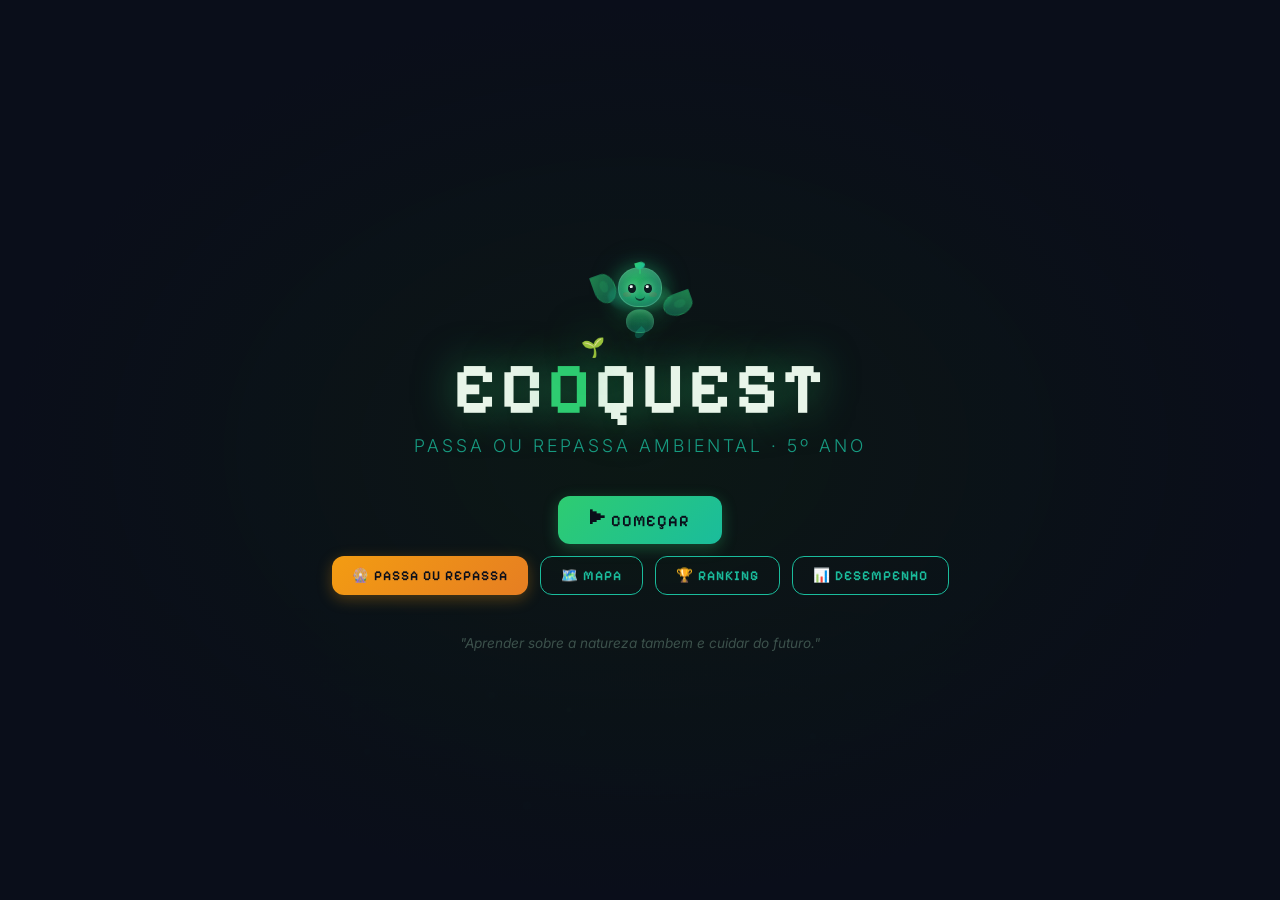
==== commit 56a0c7c6: "miguel neto" ====
--- a/index.html
+++ b/index.html
@@ -342,61 +342,59 @@
     <!-- SCREEN: PASSA OU REPASSA -->
     <div class="screen" id="screen-passa-repassa">
       <div class="repassa-stage">
-        <div class="repassa-scoreboard">
+        <header class="repassa-topbar">
           <section class="repassa-team team-a">
-            <div class="repassa-team-head">
-              <input id="repassa-team-a-name" class="repassa-team-name" value="Time A" maxlength="18" aria-label="Nome do Time A">
+            <input id="repassa-team-a-name" class="repassa-team-name" value="Time A" maxlength="18" aria-label="Nome do Time A">
+            <div class="repassa-score-row">
+              <button class="repassa-score-btn" onclick="changeRepassaScore('a', -1)" aria-label="Diminuir ponto do Time A">−</button>
               <div class="repassa-score" id="repassa-score-a">0</div>
+              <button class="repassa-score-btn" onclick="changeRepassaScore('a', 1)" aria-label="Adicionar ponto ao Time A">+</button>
             </div>
             <div class="repassa-players" id="repassa-players-a"></div>
-            <div class="repassa-score-actions">
-              <button onclick="changeRepassaScore('a', -1)">−</button>
-              <button onclick="changeRepassaScore('a', 1)">+</button>
-            </div>
           </section>
 
-          <section class="repassa-center">
-            <div class="repassa-kicker">Ecoquest presencial</div>
+          <section class="repassa-title-card">
+            <div class="repassa-kicker">Ecoquest presencial · 5º ano</div>
             <h1>Passa ou Repassa</h1>
             <div class="repassa-round">Rodada <span id="repassa-round">1</span></div>
           </section>
 
           <section class="repassa-team team-b">
-            <div class="repassa-team-head">
-              <input id="repassa-team-b-name" class="repassa-team-name" value="Time B" maxlength="18" aria-label="Nome do Time B">
+            <input id="repassa-team-b-name" class="repassa-team-name" value="Time B" maxlength="18" aria-label="Nome do Time B">
+            <div class="repassa-score-row">
+              <button class="repassa-score-btn" onclick="changeRepassaScore('b', -1)" aria-label="Diminuir ponto do Time B">−</button>
               <div class="repassa-score" id="repassa-score-b">0</div>
+              <button class="repassa-score-btn" onclick="changeRepassaScore('b', 1)" aria-label="Adicionar ponto ao Time B">+</button>
             </div>
             <div class="repassa-players" id="repassa-players-b"></div>
-            <div class="repassa-score-actions">
-              <button onclick="changeRepassaScore('b', -1)">−</button>
-              <button onclick="changeRepassaScore('b', 1)">+</button>
-            </div>
           </section>
-        </div>
-
-        <div class="repassa-main">
-          <section class="repassa-wheel-panel">
-            <div class="repassa-pointer"></div>
-            <div class="repassa-wheel" id="repassa-wheel"></div>
-            <div class="repassa-biome-result" id="repassa-biome-result">Todos os temas na roleta</div>
-            <button class="btn-crystal gold" onclick="spinRepassaWheel()">🎡 Sortear bioma</button>
-          </section>
-
+        </header>
+
+        <main class="repassa-main">
           <section class="repassa-question-panel">
             <div class="repassa-question-meta">
               <span id="repassa-question-biome">Aguardando sorteio</span>
               <span id="repassa-question-type">Banco novo · 5º ano</span>
             </div>
-            <div class="repassa-question" id="repassa-question">Escolha os 6 nomes, sorteie um tema e gere uma pergunta do novo banco para aparecer no projetor.</div>
+            <div class="repassa-question" id="repassa-question">Escolha os 6 nomes, sorteie um tema e gere uma pergunta para aparecer no projetor.</div>
             <div class="repassa-options" id="repassa-options"></div>
             <div class="repassa-answer" id="repassa-answer"></div>
+          </section>
+
+          <aside class="repassa-command-panel">
+            <div class="repassa-wheel-shell">
+              <div class="repassa-pointer"></div>
+              <div class="repassa-wheel" id="repassa-wheel"></div>
+            </div>
+            <div class="repassa-biome-result" id="repassa-biome-result">Todos os temas na roleta</div>
             <div class="repassa-controls">
-              <button class="btn-crystal" onclick="drawRepassaQuestion()">❔ Sortear pergunta</button>
-              <button class="btn-crystal secondary" onclick="toggleRepassaAnswer()">👁️ Mostrar resposta</button>
-              <button class="btn-crystal secondary" onclick="nextRepassaRound()">↻ Próxima rodada</button>
-            </div>
-          </section>
-        </div>
+              <button class="btn-crystal gold" onclick="spinRepassaWheel()">🎡 Tema</button>
+              <button class="btn-crystal" onclick="drawRepassaQuestion()">❔ Pergunta</button>
+              <button class="btn-crystal secondary" onclick="toggleRepassaAnswer()">👁️ Resposta</button>
+              <button class="btn-crystal secondary" onclick="nextRepassaRound()">↻ Rodada</button>
+            </div>
+          </aside>
+        </main>
       </div>
       <button class="back-btn" onclick="showScreen('screen-menu')">← Voltar</button>
     </div>
--- a/css/style.css
+++ b/css/style.css
@@ -2734,75 +2734,158 @@
 /* ============================================
    SCREEN: PASSA OU REPASSA
    ============================================ */
+#screen-passa-repassa {
+  justify-content: flex-start;
+  padding: 18px 22px 22px;
+  background:
+    radial-gradient(circle at 18% 18%, rgba(46,204,113,0.1), transparent 34%),
+    radial-gradient(circle at 82% 18%, rgba(26,188,156,0.08), transparent 32%),
+    linear-gradient(180deg, rgba(10,14,26,0.1), rgba(13,27,20,0.24));
+}
+
+#screen-passa-repassa .back-btn {
+  top: auto;
+  left: 22px;
+  bottom: 18px;
+  z-index: 5;
+  opacity: 0.62;
+}
+
+#screen-passa-repassa .back-btn:hover {
+  opacity: 1;
+}
+
+.repassa-mode .hud {
+  display: none !important;
+}
+
 .repassa-stage {
-  width: min(1500px, 100%);
-  min-height: 100%;
+  width: min(1680px, 100%);
+  height: 100%;
+  min-height: 0;
   display: grid;
-  grid-template-rows: auto 1fr;
+  grid-template-rows: minmax(170px, auto) minmax(0, 1fr);
   gap: 18px;
-  padding: 10px 0;
-}
-
-.repassa-scoreboard,
+  padding: 0;
+}
+
+.repassa-topbar,
+.repassa-main,
+.repassa-score-row,
+.repassa-players,
+.repassa-controls {
+  display: grid;
+}
+
+.repassa-topbar {
+  grid-template-columns: minmax(290px, 1fr) minmax(360px, 0.85fr) minmax(290px, 1fr);
+  gap: 14px;
+}
+
 .repassa-main {
+  grid-template-columns: minmax(0, 1fr) minmax(300px, 360px);
+  gap: 18px;
+  min-height: 0;
+}
+
+.repassa-team,
+.repassa-title-card,
+.repassa-command-panel,
+.repassa-question-panel {
+  position: relative;
+  border: 1px solid rgba(46,204,113,0.2);
+  border-radius: 8px;
+  background:
+    linear-gradient(180deg, rgba(13,27,20,0.9), rgba(10,14,26,0.86)),
+    radial-gradient(circle at 50% 0%, rgba(46,204,113,0.18), transparent 52%);
+  box-shadow:
+    0 18px 48px rgba(0,0,0,0.34),
+    inset 0 1px 0 rgba(255,255,255,0.04),
+    0 0 24px rgba(46,204,113,0.08);
+  overflow: hidden;
+}
+
+.repassa-team::before,
+.repassa-title-card::before,
+.repassa-command-panel::before,
+.repassa-question-panel::before {
+  content: '';
+  position: absolute;
+  inset: 0;
+  pointer-events: none;
+  background:
+    linear-gradient(90deg, transparent, rgba(255,255,255,0.035), transparent),
+    repeating-linear-gradient(0deg, rgba(255,255,255,0.018) 0 1px, transparent 1px 14px);
+  opacity: 0.8;
+}
+
+.repassa-team {
+  min-width: 0;
+  padding: 14px;
   display: grid;
-  gap: 16px;
-}
-
-.repassa-scoreboard {
-  grid-template-columns: minmax(250px, 1fr) minmax(280px, 0.85fr) minmax(250px, 1fr);
-  align-items: stretch;
-}
-
-.repassa-team,
-.repassa-center,
-.repassa-wheel-panel,
-.repassa-question-panel {
+  grid-template-rows: auto auto 1fr;
+  gap: 12px;
+}
+
+.repassa-team-name {
+  position: relative;
+  z-index: 1;
+  width: 100%;
+  min-height: 46px;
   border: 1px solid rgba(46,204,113,0.18);
   border-radius: 8px;
-  background: rgba(10,14,26,0.78);
-  box-shadow: 0 18px 48px rgba(0,0,0,0.34), inset 0 1px 0 rgba(255,255,255,0.04);
-}
-
-.repassa-team {
-  padding: 14px;
-  display: grid;
-  gap: 12px;
-}
-
-.repassa-team-head {
-  display: grid;
-  grid-template-columns: 1fr auto;
-  align-items: center;
-  gap: 12px;
-}
-
-.repassa-team-name {
-  width: 100%;
-  border: 1px solid rgba(255,255,255,0.08);
-  border-radius: 8px;
-  padding: 12px;
-  background: rgba(255,255,255,0.05);
+  padding: 10px 12px;
+  background: rgba(10,14,26,0.5);
   color: var(--spore-white);
   font-family: var(--font-display);
-  font-size: clamp(1rem, 1.6vw, 1.55rem);
+  font-size: clamp(1rem, 1.35vw, 1.4rem);
+  text-align: center;
   outline: none;
+  text-transform: uppercase;
+  box-shadow: inset 0 0 18px rgba(0,0,0,0.18);
+}
+
+.repassa-score-row {
+  position: relative;
+  z-index: 1;
+  grid-template-columns: 48px minmax(110px, 1fr) 48px;
+  gap: 10px;
+  align-items: stretch;
 }
 
 .repassa-score {
-  min-width: 104px;
-  min-height: 88px;
+  min-height: 86px;
   display: grid;
   place-items: center;
   border-radius: 8px;
   font-family: var(--font-display);
-  font-size: clamp(2.4rem, 4.2vw, 4.9rem);
+  font-size: clamp(2.8rem, 5vw, 5.7rem);
   color: var(--deep-void);
   background: linear-gradient(135deg, var(--amber-spark), #F7D774);
   box-shadow: 0 0 28px rgba(243,156,18,0.32);
+  line-height: 1;
+}
+
+.repassa-score-btn {
+  border: 1px solid rgba(26,188,156,0.35);
+  border-radius: 8px;
+  background: rgba(26,188,156,0.08);
+  color: var(--cyan-biolume);
+  font-family: var(--font-display);
+  font-size: 1.45rem;
+  cursor: pointer;
+  transition: transform 0.2s ease, border-color 0.2s ease, background 0.2s ease;
+}
+
+.repassa-score-btn:hover {
+  transform: translateY(-2px);
+  border-color: var(--emerald-glow);
+  background: rgba(46,204,113,0.12);
 }
 
 .repassa-players {
+  position: relative;
+  z-index: 1;
   display: grid;
   grid-template-columns: repeat(3, 1fr);
   gap: 8px;
@@ -2812,32 +2895,16 @@
   min-width: 0;
   border: 1px solid rgba(46,204,113,0.12);
   border-radius: 8px;
-  padding: 10px;
-  background: rgba(13,27,20,0.72);
+  padding: 10px 8px;
+  background: rgba(13,27,20,0.68);
   color: var(--spore-white);
-  font-size: clamp(0.88rem, 1.2vw, 1.08rem);
+  font-size: clamp(0.78rem, 1vw, 0.98rem);
+  text-align: center;
   outline: none;
 }
 
-.repassa-score-actions {
-  display: grid;
-  grid-template-columns: 1fr 1fr;
-  gap: 8px;
-}
-
-.repassa-score-actions button {
-  min-height: 44px;
-  border: 1px solid rgba(46,204,113,0.16);
-  border-radius: 8px;
-  background: rgba(255,255,255,0.06);
-  color: var(--spore-white);
-  font-family: var(--font-display);
-  font-size: 1.4rem;
-  cursor: pointer;
-}
-
-.repassa-center {
-  padding: 14px;
+.repassa-title-card {
+  padding: 16px;
   display: grid;
   place-items: center;
   text-align: center;
@@ -2853,15 +2920,17 @@
 
 .repassa-kicker {
   color: var(--cyan-biolume);
-  font-size: clamp(0.75rem, 1vw, 1rem);
-}
-
-.repassa-center h1 {
+  font-size: clamp(0.7rem, 0.9vw, 0.92rem);
+  text-transform: uppercase;
+}
+
+.repassa-title-card h1 {
   color: var(--spore-white);
   font-family: var(--font-display);
-  font-size: clamp(1.9rem, 3.4vw, 4.4rem);
-  line-height: 1;
+  font-size: clamp(1.65rem, 2.7vw, 3.4rem);
+  line-height: 1.05;
   text-transform: uppercase;
+  text-shadow: 0 0 20px rgba(46,204,113,0.24);
 }
 
 .repassa-round {
@@ -2869,39 +2938,46 @@
   font-size: clamp(0.9rem, 1.4vw, 1.25rem);
 }
 
-.repassa-main {
-  grid-template-columns: minmax(310px, 0.78fr) minmax(520px, 1.45fr);
+.repassa-command-panel {
   min-height: 0;
-}
-
-.repassa-wheel-panel {
   padding: 18px;
-  position: relative;
   display: grid;
   justify-items: center;
-  align-content: center;
+  align-content: start;
+  grid-template-rows: auto auto 1fr;
   gap: 14px;
-  overflow: hidden;
+}
+
+.repassa-wheel-shell {
+  position: relative;
+  width: min(100%, 310px);
+  aspect-ratio: 1;
+  display: grid;
+  place-items: center;
 }
 
 .repassa-pointer {
+  position: absolute;
+  top: -2px;
+  left: 50%;
+  transform: translateX(-50%);
   width: 0;
   height: 0;
-  border-left: 18px solid transparent;
-  border-right: 18px solid transparent;
-  border-top: 30px solid var(--amber-spark);
+  border-left: 16px solid transparent;
+  border-right: 16px solid transparent;
+  border-top: 28px solid var(--amber-spark);
   filter: drop-shadow(0 0 10px rgba(243,156,18,0.55));
   z-index: 2;
 }
 
 .repassa-wheel {
-  width: min(38vw, 410px);
-  height: min(38vw, 410px);
-  min-width: 280px;
-  min-height: 280px;
+  width: 92%;
+  height: 92%;
+  min-width: 0;
+  min-height: 0;
   position: relative;
   border-radius: 50%;
-  border: 10px solid rgba(232,245,233,0.12);
+  border: 9px solid rgba(232,245,233,0.12);
   background: conic-gradient(
     #2ECC71 0deg 32.7deg,
     #1ABC9C 32.7deg 65.4deg,
@@ -2937,73 +3013,101 @@
   color: var(--deep-void);
   font-weight: 800;
   text-shadow: 0 1px 0 rgba(255,255,255,0.25);
-  font-size: clamp(1.15rem, 1.55vw, 1.65rem);
+  font-size: clamp(1rem, 1.25vw, 1.35rem);
   z-index: 1;
 }
 
 .repassa-biome-result {
-  min-height: 42px;
+  width: 100%;
+  min-height: 58px;
+  padding: 10px;
   display: grid;
   place-items: center;
   text-align: center;
   color: var(--emerald-glow);
   font-size: clamp(0.9rem, 1.3vw, 1.2rem);
+  border: 1px solid rgba(46,204,113,0.14);
+  border-radius: 8px;
+  background: rgba(10,14,26,0.48);
 }
 
 .repassa-question-panel {
-  padding: 20px;
+  min-height: 0;
+  padding: 18px;
   display: grid;
-  grid-template-rows: auto minmax(130px, auto) 1fr auto auto;
+  grid-template-rows: auto minmax(138px, auto) minmax(0, 1fr) auto;
   gap: 16px;
 }
 
 .repassa-question-meta {
+  position: relative;
+  z-index: 1;
   display: flex;
   justify-content: space-between;
   gap: 12px;
   color: var(--cyan-biolume);
   font-size: clamp(0.82rem, 1.1vw, 1rem);
+  text-transform: uppercase;
 }
 
 .repassa-question {
-  min-height: 150px;
+  position: relative;
+  z-index: 1;
+  min-height: 178px;
   display: flex;
   align-items: center;
   border-radius: 8px;
-  padding: 18px;
-  background: rgba(255,255,255,0.06);
-  border: 1px solid rgba(255,255,255,0.08);
+  padding: 22px;
+  background:
+    radial-gradient(circle at 8% 15%, rgba(46,204,113,0.12), transparent 40%),
+    rgba(255,255,255,0.055);
+  border: 1px solid rgba(46,204,113,0.16);
   color: var(--spore-white);
   font-weight: 800;
   line-height: 1.18;
-  font-size: clamp(1.7rem, 3vw, 3.35rem);
+  font-size: clamp(2rem, 3.15vw, 3.65rem);
+  box-shadow: inset 0 0 34px rgba(0,0,0,0.18);
 }
 
 .repassa-options {
+  position: relative;
+  z-index: 1;
   display: grid;
   grid-template-columns: 1fr 1fr;
   gap: 12px;
+  min-height: 0;
 }
 
 .repassa-option {
-  min-height: 82px;
+  min-height: 96px;
   display: flex;
   align-items: center;
   gap: 12px;
   border-radius: 8px;
-  padding: 14px;
-  background: rgba(13,27,20,0.76);
+  padding: 16px;
+  background: rgba(13,27,20,0.72);
   border: 1px solid rgba(46,204,113,0.14);
-  font-size: clamp(1rem, 1.45vw, 1.35rem);
+  font-size: clamp(1.05rem, 1.45vw, 1.45rem);
   font-weight: 700;
+  box-shadow: inset 0 0 22px rgba(0,0,0,0.12);
 }
 
 .repassa-option strong {
+  flex: 0 0 42px;
+  width: 42px;
+  height: 42px;
+  display: grid;
+  place-items: center;
+  border-radius: 8px;
+  background: rgba(243,156,18,0.12);
+  border: 1px solid rgba(243,156,18,0.28);
   color: var(--amber-spark);
   font-family: var(--font-display);
 }
 
 .repassa-answer {
+  position: relative;
+  z-index: 1;
   min-height: 48px;
   border-radius: 8px;
   padding: 12px 14px;
@@ -3020,15 +3124,20 @@
 }
 
 .repassa-controls {
-  display: flex;
+  position: relative;
+  z-index: 1;
+  width: 100%;
+  grid-template-columns: 1fr 1fr;
   gap: 10px;
-  flex-wrap: wrap;
+  align-self: end;
 }
 
 .repassa-controls .btn-crystal {
-  flex: 1 1 180px;
+  width: 100%;
   padding-left: 16px;
   padding-right: 16px;
+  min-height: 56px;
+  font-size: 0.82rem;
 }
 
 /* ============================================
@@ -3116,22 +3225,47 @@
   .study-layout,
   .learning-grid,
   .minigame-bins,
-  .repassa-scoreboard,
+  .repassa-topbar,
   .repassa-main,
   .repassa-options {
     grid-template-columns: 1fr;
   }
 
+  #screen-passa-repassa {
+    justify-content: flex-start;
+    padding: 12px;
+  }
+
   .repassa-stage {
+    height: auto;
+    min-height: 100%;
+    grid-template-rows: auto auto;
     gap: 12px;
+  }
+
+  .repassa-topbar {
+    grid-template-columns: 1fr;
+  }
+
+  .repassa-main {
+    grid-template-columns: 1fr;
   }
 
   .repassa-players {
     grid-template-columns: 1fr;
   }
 
+  .repassa-wheel-shell {
+    width: min(72vw, 300px);
+  }
+
   .repassa-question {
     min-height: 120px;
+    font-size: 1.5rem;
+  }
+
+  .repassa-controls {
+    grid-template-columns: 1fr;
   }
 }
 
